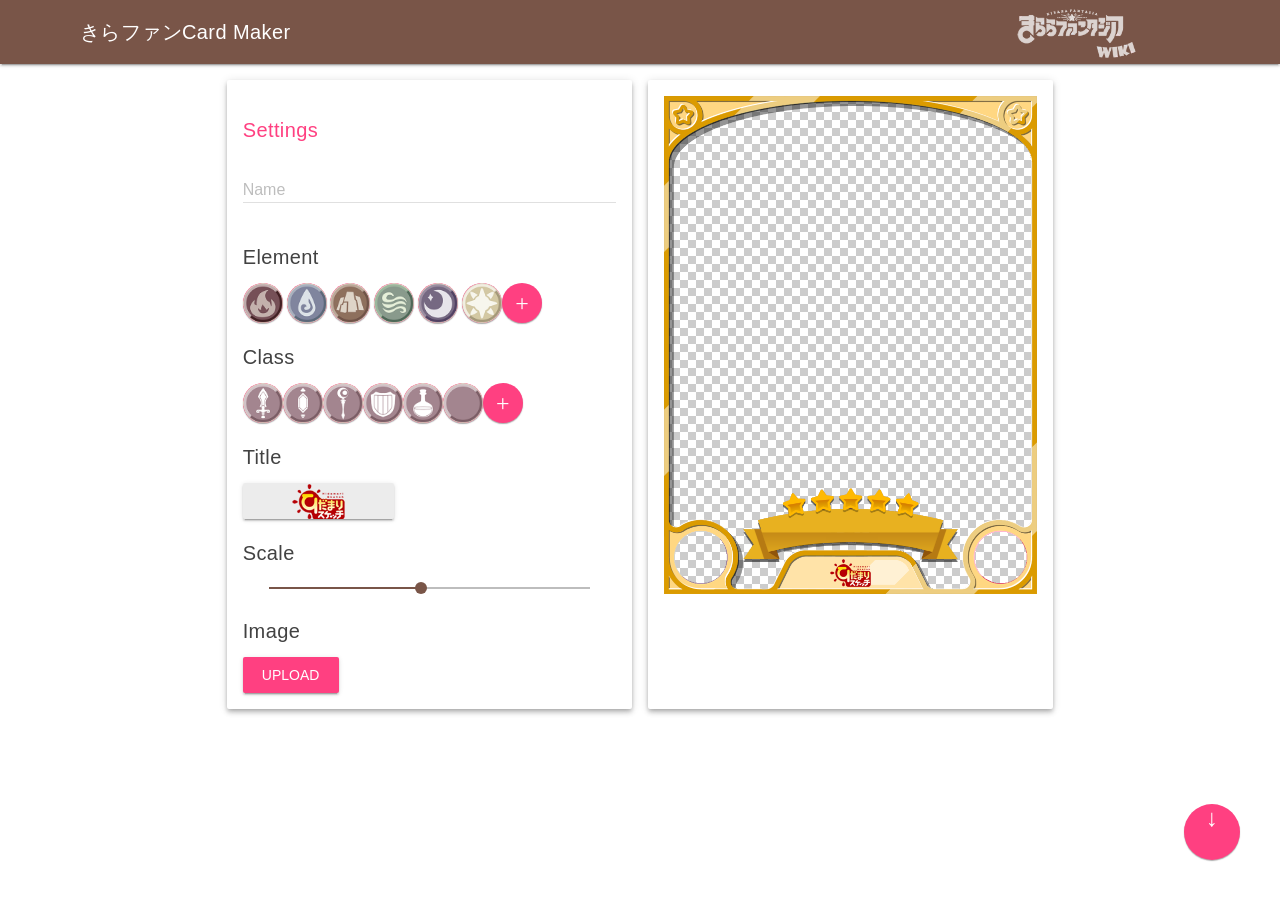
==== index.html @ 9adc0618 "Fix bugs,localization" ====
<!DOCTYPE html>
<html lang="en">
<head>
    <meta charset="UTF-8">
    <title>きらファンCard Maker - KiraFan Wiki</title>
	<meta name="viewport" content="width=device-width, initial-scale=1.0, minimum-scale=1.0">
	<link rel="stylesheet" href="./css/material.brown-pink.min.css">
	<link rel="stylesheet" href="./css/dialog-polyfill.css">
	<script src="./libs/material.min.js"></script>
	<script src="./libs/dialog-polyfill.js"></script>
    <script src="./libs/jquery.min.js"></script>
    <script src="./libs/pixi.min.js"></script>
    <script src="./libs/pixi-layers.js"></script>
    <link rel="stylesheet" href="./css/index.css">
    <base target="_blank">
	<style>
    #convertToImg {
      position: fixed;
      display: block;
      right: 0;
      bottom: 0;
      margin-right: 40px;
      margin-bottom: 40px;
      z-index: 900;
    }
    </style>
    <link rel="icon" href="https://kirafan.bangbang93.com/static/assets/texture/charauiresource/charaicon/charaicon_14032001.jpeg"
        type="image/x-icon">
</head>

<body>
	<dialog id="dialog_title" class="mdl-dialog">
		<h3 class="mdl-dialog__title">Select anime</h3>
		<div class="mdl-dialog__content setting-content" id="titleSelector">
			
		</div>
	</dialog>
	
    <div class="mdl-main mdl-layout mdl-js-layout mdl-layout--fixed-header">
		<header class="mdl-layout__header">
			<div class="mdl-layout__header-row">
				
				<!-- Title -->
				<span class="mdl-layout-title">きらファンCard Maker</span>
				<!-- Add spacer, to align navigation to the right -->
				<div class="mdl-layout-spacer"></div>
				<!-- Navigation -->
				<nav class="mdl-navigation titleicon">
					<a class="mdl-navigation__link" href="https://wiki.kirafan.moe">
						<img src="./img/wiki_logo.white.png" alt="">
					</a>
				</nav>
			</div>
		</header>
		<main class="mdl-layout__content mdl-main-content">
		<div class="mdl-grid ">
		    <div class="mdl-cell mdl-cell--2-col mdl-cell--hide-tablet mdl-cell--hide-phone"></div>
			<div class="setting-content mdl-color--white mdl-shadow--4dp content mdl-color-text--grey-800 mdl-cell mdl-cell--4-col mdl-cell--8-col-phone">
                <div>
                    <h5 id="titleSettings" class="mdl-color-text--accent">Settings</h4>
                </div>
				<div>
                    <div class="mdl-textfield mdl-js-textfield mdl-chat-input"  style="width:100%">
                        <input class="mdl-textfield__input" type="text" id="charaName">
                        <label class="mdl-textfield__label" for="charaName">Name</label>
                    </div>
                </div>
				<div id="loading">
					<h5>Loading fonts</h5>
					<div class="mdl-progress mdl-js-progress mdl-progress__indeterminate">
				</div>	
				</div>
				<div>
					<h5 id="titleElement">Elemental</h5>
					<div id="elementSelector"></div>
				</div>
				<div>
					<h5 id="titleClass">Class</h5>
					<div id="classSelector"></div>
				</div>
				<div>
					<h5 id="titleTitle">Title</h5>
					<div id="titleSelected" class="mdl-button mdl-js-button mdl-button--raised  mdl-js-ripple-effect">
						<img id="titleSelectedImage" src="./img/title/0.png">
					</div>
				</div>
				
				<div>
					<h5 id="titleScale">Scale</h5>
					<p style="width:100%">
						<input class="mdl-slider mdl-js-slider" type="range" id="charaScale" min="5" max="100" value="50" step="1" oninput="setScale(event)">
					</p>
				</div>

				<!-- Accent-colored raised button with ripple -->
				<div>
					<h5 id="titleImage">Image</h5>
					<input type="file" name="file" id="file" accept="image/*" hidden/>
					<label class="mdl-button mdl-js-button mdl-button--raised mdl-js-ripple-effect mdl-button--accent" for="file">
						Upload
					</label>
				</div>
            </div>
			<div id="imgHolder"></div>
			<div class="setting-content mdl-color--white mdl-shadow--4dp content mdl-color-text--grey-800 mdl-cell mdl-cell--4-col mdl-cell--8-col-phone">
				<div id="niseForm">
				<span id="fontLoader">FontLoader</span>
				</div>
				<div id="pixiHolder" style="width:auto;height:auto"></div>
				<font face="nameFont"></font>
			</div>
			<div class="mdl-cell--2-offset-desktop"></div>
		</div>
	    </main>
		<a class="mdl-button mdl-js-button mdl-button--fab mdl-js-ripple-effect mdl-button--colored" id="convertToImg" download="YourKraraCard.png" >↓</a>
	</div>
	<!--
    <div id="imgHolder"></div>
    <div id="pixiHolder"></div>
    <font face="nameFont"></font>
    <div id="convertToImg">Download as Image</div>
    <img src="" alt="" id="appendImg">-->
</body>
<script src="./js/index.js"></script>

</html>
---- css/material.brown-pink.min.css ----
/**
 * material-design-lite - Material Design Components in CSS, JS and HTML
 * @version v1.3.0
 * @license Apache-2.0
 * @copyright 2015 Google, Inc.
 * @link https://github.com/google/material-design-lite
 */
@charset "UTF-8";html{color:rgba(0,0,0,.87)}::-moz-selection{background:#b3d4fc;text-shadow:none}::selection{background:#b3d4fc;text-shadow:none}hr{display:block;height:1px;border:0;border-top:1px solid #ccc;margin:1em 0;padding:0}audio,canvas,iframe,img,svg,video{vertical-align:middle}fieldset{border:0;margin:0;padding:0}textarea{resize:vertical}.browserupgrade{margin:.2em 0;background:#ccc;color:#000;padding:.2em 0}.hidden{display:none!important}.visuallyhidden{border:0;clip:rect(0 0 0 0);height:1px;margin:-1px;overflow:hidden;padding:0;position:absolute;width:1px}.visuallyhidden.focusable:active,.visuallyhidden.focusable:focus{clip:auto;height:auto;margin:0;overflow:visible;position:static;width:auto}.invisible{visibility:hidden}.clearfix:before,.clearfix:after{content:" ";display:table}.clearfix:after{clear:both}@media print{*,*:before,*:after,*:first-letter{background:transparent!important;color:#000!important;box-shadow:none!important}a,a:visited{text-decoration:underline}a[href]:after{content:" (" attr(href)")"}abbr[title]:after{content:" (" attr(title)")"}a[href^="#"]:after,a[href^="javascript:"]:after{content:""}pre,blockquote{border:1px solid #999;page-break-inside:avoid}thead{display:table-header-group}tr,img{page-break-inside:avoid}img{max-width:100%!important}p,h2,h3{orphans:3;widows:3}h2,h3{page-break-after:avoid}}a,.mdl-accordion,.mdl-button,.mdl-card,.mdl-checkbox,.mdl-dropdown-menu,.mdl-icon-toggle,.mdl-item,.mdl-radio,.mdl-slider,.mdl-switch,.mdl-tabs__tab{-webkit-tap-highlight-color:transparent;-webkit-tap-highlight-color:rgba(255,255,255,0)}html{width:100%;height:100%;-ms-touch-action:manipulation;touch-action:manipulation}body{width:100%;min-height:100%}main{display:block}*[hidden]{display:none!important}html,body{font-family:"Helvetica","Arial",sans-serif;font-size:14px;font-weight:400;line-height:20px}h1,h2,h3,h4,h5,h6,p{padding:0}h1 small,h2 small,h3 small,h4 small,h5 small,h6 small{font-family:"Roboto","Helvetica","Arial",sans-serif;font-weight:400;line-height:1.35;letter-spacing:-.02em;opacity:.54;font-size:.6em}h1{font-size:56px;line-height:1.35;letter-spacing:-.02em;margin:24px 0}h1,h2{font-family:"Roboto","Helvetica","Arial",sans-serif;font-weight:400}h2{font-size:45px;line-height:48px}h2,h3{margin:24px 0}h3{font-size:34px;line-height:40px}h3,h4{font-family:"Roboto","Helvetica","Arial",sans-serif;font-weight:400}h4{font-size:24px;line-height:32px;-moz-osx-font-smoothing:grayscale;margin:24px 0 16px}h5{font-size:20px;font-weight:500;line-height:1;letter-spacing:.02em}h5,h6{font-family:"Roboto","Helvetica","Arial",sans-serif;margin:24px 0 16px}h6{font-size:16px;letter-spacing:.04em}h6,p{font-weight:400;line-height:24px}p{font-size:14px;letter-spacing:0;margin:0 0 16px}a{color:rgb(255,64,129);font-weight:500}blockquote{font-family:"Roboto","Helvetica","Arial",sans-serif;position:relative;font-size:24px;font-weight:300;font-style:italic;line-height:1.35;letter-spacing:.08em}blockquote:before{position:absolute;left:-.5em;content:'“'}blockquote:after{content:'”';margin-left:-.05em}mark{background-color:#f4ff81}dt{font-weight:700}address{font-size:12px;line-height:1;font-style:normal}address,ul,ol{font-weight:400;letter-spacing:0}ul,ol{font-size:14px;line-height:24px}.mdl-typography--display-4,.mdl-typography--display-4-color-contrast{font-family:"Roboto","Helvetica","Arial",sans-serif;font-size:112px;font-weight:300;line-height:1;letter-spacing:-.04em}.mdl-typography--display-4-color-contrast{opacity:.54}.mdl-typography--display-3,.mdl-typography--display-3-color-contrast{font-family:"Roboto","Helvetica","Arial",sans-serif;font-size:56px;font-weight:400;line-height:1.35;letter-spacing:-.02em}.mdl-typography--display-3-color-contrast{opacity:.54}.mdl-typography--display-2,.mdl-typography--display-2-color-contrast{font-family:"Roboto","Helvetica","Arial",sans-serif;font-size:45px;font-weight:400;line-height:48px}.mdl-typography--display-2-color-contrast{opacity:.54}.mdl-typography--display-1,.mdl-typography--display-1-color-contrast{font-family:"Roboto","Helvetica","Arial",sans-serif;font-size:34px;font-weight:400;line-height:40px}.mdl-typography--display-1-color-contrast{opacity:.54}.mdl-typography--headline,.mdl-typography--headline-color-contrast{font-family:"Roboto","Helvetica","Arial",sans-serif;font-size:24px;font-weight:400;line-height:32px;-moz-osx-font-smoothing:grayscale}.mdl-typography--headline-color-contrast{opacity:.87}.mdl-typography--title,.mdl-typography--title-color-contrast{font-family:"Roboto","Helvetica","Arial",sans-serif;font-size:20px;font-weight:500;line-height:1;letter-spacing:.02em}.mdl-typography--title-color-contrast{opacity:.87}.mdl-typography--subhead,.mdl-typography--subhead-color-contrast{font-family:"Roboto","Helvetica","Arial",sans-serif;font-size:16px;font-weight:400;line-height:24px;letter-spacing:.04em}.mdl-typography--subhead-color-contrast{opacity:.87}.mdl-typography--body-2,.mdl-typography--body-2-color-contrast{font-size:14px;font-weight:700;line-height:24px;letter-spacing:0}.mdl-typography--body-2-color-contrast{opacity:.87}.mdl-typography--body-1,.mdl-typography--body-1-color-contrast{font-size:14px;font-weight:400;line-height:24px;letter-spacing:0}.mdl-typography--body-1-color-contrast{opacity:.87}.mdl-typography--body-2-force-preferred-font,.mdl-typography--body-2-force-preferred-font-color-contrast{font-family:"Roboto","Helvetica","Arial",sans-serif;font-size:14px;font-weight:500;line-height:24px;letter-spacing:0}.mdl-typography--body-2-force-preferred-font-color-contrast{opacity:.87}.mdl-typography--body-1-force-preferred-font,.mdl-typography--body-1-force-preferred-font-color-contrast{font-family:"Roboto","Helvetica","Arial",sans-serif;font-size:14px;font-weight:400;line-height:24px;letter-spacing:0}.mdl-typography--body-1-force-preferred-font-color-contrast{opacity:.87}.mdl-typography--caption,.mdl-typography--caption-force-preferred-font{font-size:12px;font-weight:400;line-height:1;letter-spacing:0}.mdl-typography--caption-force-preferred-font{font-family:"Roboto","Helvetica","Arial",sans-serif}.mdl-typography--caption-color-contrast,.mdl-typography--caption-force-preferred-font-color-contrast{font-size:12px;font-weight:400;line-height:1;letter-spacing:0;opacity:.54}.mdl-typography--caption-force-preferred-font-color-contrast,.mdl-typography--menu{font-family:"Roboto","Helvetica","Arial",sans-serif}.mdl-typography--menu{font-size:14px;font-weight:500;line-height:1;letter-spacing:0}.mdl-typography--menu-color-contrast{opacity:.87}.mdl-typography--menu-color-contrast,.mdl-typography--button,.mdl-typography--button-color-contrast{font-family:"Roboto","Helvetica","Arial",sans-serif;font-size:14px;font-weight:500;line-height:1;letter-spacing:0}.mdl-typography--button,.mdl-typography--button-color-contrast{text-transform:uppercase}.mdl-typography--button-color-contrast{opacity:.87}.mdl-typography--text-left{text-align:left}.mdl-typography--text-right{text-align:right}.mdl-typography--text-center{text-align:center}.mdl-typography--text-justify{text-align:justify}.mdl-typography--text-nowrap{white-space:nowrap}.mdl-typography--text-lowercase{text-transform:lowercase}.mdl-typography--text-uppercase{text-transform:uppercase}.mdl-typography--text-capitalize{text-transform:capitalize}.mdl-typography--font-thin{font-weight:200!important}.mdl-typography--font-light{font-weight:300!important}.mdl-typography--font-regular{font-weight:400!important}.mdl-typography--font-medium{font-weight:500!important}.mdl-typography--font-bold{font-weight:700!important}.mdl-typography--font-black{font-weight:900!important}.material-icons{font-family:'Material Icons';font-weight:400;font-style:normal;font-size:24px;line-height:1;letter-spacing:normal;text-transform:none;display:inline-block;word-wrap:normal;-moz-font-feature-settings:'liga';font-feature-settings:'liga';-webkit-font-feature-settings:'liga';-webkit-font-smoothing:antialiased}.mdl-color-text--red{color:#f44336 !important}.mdl-color--red{background-color:#f44336 !important}.mdl-color-text--red-50{color:#ffebee !important}.mdl-color--red-50{background-color:#ffebee !important}.mdl-color-text--red-100{color:#ffcdd2 !important}.mdl-color--red-100{background-color:#ffcdd2 !important}.mdl-color-text--red-200{color:#ef9a9a !important}.mdl-color--red-200{background-color:#ef9a9a !important}.mdl-color-text--red-300{color:#e57373 !important}.mdl-color--red-300{background-color:#e57373 !important}.mdl-color-text--red-400{color:#ef5350 !important}.mdl-color--red-400{background-color:#ef5350 !important}.mdl-color-text--red-500{color:#f44336 !important}.mdl-color--red-500{background-color:#f44336 !important}.mdl-color-text--red-600{color:#e53935 !important}.mdl-color--red-600{background-color:#e53935 !important}.mdl-color-text--red-700{color:#d32f2f !important}.mdl-color--red-700{background-color:#d32f2f !important}.mdl-color-text--red-800{color:#c62828 !important}.mdl-color--red-800{background-color:#c62828 !important}.mdl-color-text--red-900{color:#b71c1c !important}.mdl-color--red-900{background-color:#b71c1c !important}.mdl-color-text--red-A100{color:#ff8a80 !important}.mdl-color--red-A100{background-color:#ff8a80 !important}.mdl-color-text--red-A200{color:#ff5252 !important}.mdl-color--red-A200{background-color:#ff5252 !important}.mdl-color-text--red-A400{color:#ff1744 !important}.mdl-color--red-A400{background-color:#ff1744 !important}.mdl-color-text--red-A700{color:#d50000 !important}.mdl-color--red-A700{background-color:#d50000 !important}.mdl-color-text--pink{color:#e91e63 !important}.mdl-color--pink{background-color:#e91e63 !important}.mdl-color-text--pink-50{color:#fce4ec !important}.mdl-color--pink-50{background-color:#fce4ec !important}.mdl-color-text--pink-100{color:#f8bbd0 !important}.mdl-color--pink-100{background-color:#f8bbd0 !important}.mdl-color-text--pink-200{color:#f48fb1 !important}.mdl-color--pink-200{background-color:#f48fb1 !important}.mdl-color-text--pink-300{color:#f06292 !important}.mdl-color--pink-300{background-color:#f06292 !important}.mdl-color-text--pink-400{color:#ec407a !important}.mdl-color--pink-400{background-color:#ec407a !important}.mdl-color-text--pink-500{color:#e91e63 !important}.mdl-color--pink-500{background-color:#e91e63 !important}.mdl-color-text--pink-600{color:#d81b60 !important}.mdl-color--pink-600{background-color:#d81b60 !important}.mdl-color-text--pink-700{color:#c2185b !important}.mdl-color--pink-700{background-color:#c2185b !important}.mdl-color-text--pink-800{color:#ad1457 !important}.mdl-color--pink-800{background-color:#ad1457 !important}.mdl-color-text--pink-900{color:#880e4f !important}.mdl-color--pink-900{background-color:#880e4f !important}.mdl-color-text--pink-A100{color:#ff80ab !important}.mdl-color--pink-A100{background-color:#ff80ab !important}.mdl-color-text--pink-A200{color:#ff4081 !important}.mdl-color--pink-A200{background-color:#ff4081 !important}.mdl-color-text--pink-A400{color:#f50057 !important}.mdl-color--pink-A400{background-color:#f50057 !important}.mdl-color-text--pink-A700{color:#c51162 !important}.mdl-color--pink-A700{background-color:#c51162 !important}.mdl-color-text--purple{color:#9c27b0 !important}.mdl-color--purple{background-color:#9c27b0 !important}.mdl-color-text--purple-50{color:#f3e5f5 !important}.mdl-color--purple-50{background-color:#f3e5f5 !important}.mdl-color-text--purple-100{color:#e1bee7 !important}.mdl-color--purple-100{background-color:#e1bee7 !important}.mdl-color-text--purple-200{color:#ce93d8 !important}.mdl-color--purple-200{background-color:#ce93d8 !important}.mdl-color-text--purple-300{color:#ba68c8 !important}.mdl-color--purple-300{background-color:#ba68c8 !important}.mdl-color-text--purple-400{color:#ab47bc !important}.mdl-color--purple-400{background-color:#ab47bc !important}.mdl-color-text--purple-500{color:#9c27b0 !important}.mdl-color--purple-500{background-color:#9c27b0 !important}.mdl-color-text--purple-600{color:#8e24aa !important}.mdl-color--purple-600{background-color:#8e24aa !important}.mdl-color-text--purple-700{color:#7b1fa2 !important}.mdl-color--purple-700{background-color:#7b1fa2 !important}.mdl-color-text--purple-800{color:#6a1b9a !important}.mdl-color--purple-800{background-color:#6a1b9a !important}.mdl-color-text--purple-900{color:#4a148c !important}.mdl-color--purple-900{background-color:#4a148c !important}.mdl-color-text--purple-A100{color:#ea80fc !important}.mdl-color--purple-A100{background-color:#ea80fc !important}.mdl-color-text--purple-A200{color:#e040fb !important}.mdl-color--purple-A200{background-color:#e040fb !important}.mdl-color-text--purple-A400{color:#d500f9 !important}.mdl-color--purple-A400{background-color:#d500f9 !important}.mdl-color-text--purple-A700{color:#a0f !important}.mdl-color--purple-A700{background-color:#a0f !important}.mdl-color-text--deep-purple{color:#673ab7 !important}.mdl-color--deep-purple{background-color:#673ab7 !important}.mdl-color-text--deep-purple-50{color:#ede7f6 !important}.mdl-color--deep-purple-50{background-color:#ede7f6 !important}.mdl-color-text--deep-purple-100{color:#d1c4e9 !important}.mdl-color--deep-purple-100{background-color:#d1c4e9 !important}.mdl-color-text--deep-purple-200{color:#b39ddb !important}.mdl-color--deep-purple-200{background-color:#b39ddb !important}.mdl-color-text--deep-purple-300{color:#9575cd !important}.mdl-color--deep-purple-300{background-color:#9575cd !important}.mdl-color-text--deep-purple-400{color:#7e57c2 !important}.mdl-color--deep-purple-400{background-color:#7e57c2 !important}.mdl-color-text--deep-purple-500{color:#673ab7 !important}.mdl-color--deep-purple-500{background-color:#673ab7 !important}.mdl-color-text--deep-purple-600{color:#5e35b1 !important}.mdl-color--deep-purple-600{background-color:#5e35b1 !important}.mdl-color-text--deep-purple-700{color:#512da8 !important}.mdl-color--deep-purple-700{background-color:#512da8 !important}.mdl-color-text--deep-purple-800{color:#4527a0 !important}.mdl-color--deep-purple-800{background-color:#4527a0 !important}.mdl-color-text--deep-purple-900{color:#311b92 !important}.mdl-color--deep-purple-900{background-color:#311b92 !important}.mdl-color-text--deep-purple-A100{color:#b388ff !important}.mdl-color--deep-purple-A100{background-color:#b388ff !important}.mdl-color-text--deep-purple-A200{color:#7c4dff !important}.mdl-color--deep-purple-A200{background-color:#7c4dff !important}.mdl-color-text--deep-purple-A400{color:#651fff !important}.mdl-color--deep-purple-A400{background-color:#651fff !important}.mdl-color-text--deep-purple-A700{color:#6200ea !important}.mdl-color--deep-purple-A700{background-color:#6200ea !important}.mdl-color-text--indigo{color:#3f51b5 !important}.mdl-color--indigo{background-color:#3f51b5 !important}.mdl-color-text--indigo-50{color:#e8eaf6 !important}.mdl-color--indigo-50{background-color:#e8eaf6 !important}.mdl-color-text--indigo-100{color:#c5cae9 !important}.mdl-color--indigo-100{background-color:#c5cae9 !important}.mdl-color-text--indigo-200{color:#9fa8da !important}.mdl-color--indigo-200{background-color:#9fa8da !important}.mdl-color-text--indigo-300{color:#7986cb !important}.mdl-color--indigo-300{background-color:#7986cb !important}.mdl-color-text--indigo-400{color:#5c6bc0 !important}.mdl-color--indigo-400{background-color:#5c6bc0 !important}.mdl-color-text--indigo-500{color:#3f51b5 !important}.mdl-color--indigo-500{background-color:#3f51b5 !important}.mdl-color-text--indigo-600{color:#3949ab !important}.mdl-color--indigo-600{background-color:#3949ab !important}.mdl-color-text--indigo-700{color:#303f9f !important}.mdl-color--indigo-700{background-color:#303f9f !important}.mdl-color-text--indigo-800{color:#283593 !important}.mdl-color--indigo-800{background-color:#283593 !important}.mdl-color-text--indigo-900{color:#1a237e !important}.mdl-color--indigo-900{background-color:#1a237e !important}.mdl-color-text--indigo-A100{color:#8c9eff !important}.mdl-color--indigo-A100{background-color:#8c9eff !important}.mdl-color-text--indigo-A200{color:#536dfe !important}.mdl-color--indigo-A200{background-color:#536dfe !important}.mdl-color-text--indigo-A400{color:#3d5afe !important}.mdl-color--indigo-A400{background-color:#3d5afe !important}.mdl-color-text--indigo-A700{color:#304ffe !important}.mdl-color--indigo-A700{background-color:#304ffe !important}.mdl-color-text--blue{color:#2196f3 !important}.mdl-color--blue{background-color:#2196f3 !important}.mdl-color-text--blue-50{color:#e3f2fd !important}.mdl-color--blue-50{background-color:#e3f2fd !important}.mdl-color-text--blue-100{color:#bbdefb !important}.mdl-color--blue-100{background-color:#bbdefb !important}.mdl-color-text--blue-200{color:#90caf9 !important}.mdl-color--blue-200{background-color:#90caf9 !important}.mdl-color-text--blue-300{color:#64b5f6 !important}.mdl-color--blue-300{background-color:#64b5f6 !important}.mdl-color-text--blue-400{color:#42a5f5 !important}.mdl-color--blue-400{background-color:#42a5f5 !important}.mdl-color-text--blue-500{color:#2196f3 !important}.mdl-color--blue-500{background-color:#2196f3 !important}.mdl-color-text--blue-600{color:#1e88e5 !important}.mdl-color--blue-600{background-color:#1e88e5 !important}.mdl-color-text--blue-700{color:#1976d2 !important}.mdl-color--blue-700{background-color:#1976d2 !important}.mdl-color-text--blue-800{color:#1565c0 !important}.mdl-color--blue-800{background-color:#1565c0 !important}.mdl-color-text--blue-900{color:#0d47a1 !important}.mdl-color--blue-900{background-color:#0d47a1 !important}.mdl-color-text--blue-A100{color:#82b1ff !important}.mdl-color--blue-A100{background-color:#82b1ff !important}.mdl-color-text--blue-A200{color:#448aff !important}.mdl-color--blue-A200{background-color:#448aff !important}.mdl-color-text--blue-A400{color:#2979ff !important}.mdl-color--blue-A400{background-color:#2979ff !important}.mdl-color-text--blue-A700{color:#2962ff !important}.mdl-color--blue-A700{background-color:#2962ff !important}.mdl-color-text--light-blue{color:#03a9f4 !important}.mdl-color--light-blue{background-color:#03a9f4 !important}.mdl-color-text--light-blue-50{color:#e1f5fe !important}.mdl-color--light-blue-50{background-color:#e1f5fe !important}.mdl-color-text--light-blue-100{color:#b3e5fc !important}.mdl-color--light-blue-100{background-color:#b3e5fc !important}.mdl-color-text--light-blue-200{color:#81d4fa !important}.mdl-color--light-blue-200{background-color:#81d4fa !important}.mdl-color-text--light-blue-300{color:#4fc3f7 !important}.mdl-color--light-blue-300{background-color:#4fc3f7 !important}.mdl-color-text--light-blue-400{color:#29b6f6 !important}.mdl-color--light-blue-400{background-color:#29b6f6 !important}.mdl-color-text--light-blue-500{color:#03a9f4 !important}.mdl-color--light-blue-500{background-color:#03a9f4 !important}.mdl-color-text--light-blue-600{color:#039be5 !important}.mdl-color--light-blue-600{background-color:#039be5 !important}.mdl-color-text--light-blue-700{color:#0288d1 !important}.mdl-color--light-blue-700{background-color:#0288d1 !important}.mdl-color-text--light-blue-800{color:#0277bd !important}.mdl-color--light-blue-800{background-color:#0277bd !important}.mdl-color-text--light-blue-900{color:#01579b !important}.mdl-color--light-blue-900{background-color:#01579b !important}.mdl-color-text--light-blue-A100{color:#80d8ff !important}.mdl-color--light-blue-A100{background-color:#80d8ff !important}.mdl-color-text--light-blue-A200{color:#40c4ff !important}.mdl-color--light-blue-A200{background-color:#40c4ff !important}.mdl-color-text--light-blue-A400{color:#00b0ff !important}.mdl-color--light-blue-A400{background-color:#00b0ff !important}.mdl-color-text--light-blue-A700{color:#0091ea !important}.mdl-color--light-blue-A700{background-color:#0091ea !important}.mdl-color-text--cyan{color:#00bcd4 !important}.mdl-color--cyan{background-color:#00bcd4 !important}.mdl-color-text--cyan-50{color:#e0f7fa !important}.mdl-color--cyan-50{background-color:#e0f7fa !important}.mdl-color-text--cyan-100{color:#b2ebf2 !important}.mdl-color--cyan-100{background-color:#b2ebf2 !important}.mdl-color-text--cyan-200{color:#80deea !important}.mdl-color--cyan-200{background-color:#80deea !important}.mdl-color-text--cyan-300{color:#4dd0e1 !important}.mdl-color--cyan-300{background-color:#4dd0e1 !important}.mdl-color-text--cyan-400{color:#26c6da !important}.mdl-color--cyan-400{background-color:#26c6da !important}.mdl-color-text--cyan-500{color:#00bcd4 !important}.mdl-color--cyan-500{background-color:#00bcd4 !important}.mdl-color-text--cyan-600{color:#00acc1 !important}.mdl-color--cyan-600{background-color:#00acc1 !important}.mdl-color-text--cyan-700{color:#0097a7 !important}.mdl-color--cyan-700{background-color:#0097a7 !important}.mdl-color-text--cyan-800{color:#00838f !important}.mdl-color--cyan-800{background-color:#00838f !important}.mdl-color-text--cyan-900{color:#006064 !important}.mdl-color--cyan-900{background-color:#006064 !important}.mdl-color-text--cyan-A100{color:#84ffff !important}.mdl-color--cyan-A100{background-color:#84ffff !important}.mdl-color-text--cyan-A200{color:#18ffff !important}.mdl-color--cyan-A200{background-color:#18ffff !important}.mdl-color-text--cyan-A400{color:#00e5ff !important}.mdl-color--cyan-A400{background-color:#00e5ff !important}.mdl-color-text--cyan-A700{color:#00b8d4 !important}.mdl-color--cyan-A700{background-color:#00b8d4 !important}.mdl-color-text--teal{color:#009688 !important}.mdl-color--teal{background-color:#009688 !important}.mdl-color-text--teal-50{color:#e0f2f1 !important}.mdl-color--teal-50{background-color:#e0f2f1 !important}.mdl-color-text--teal-100{color:#b2dfdb !important}.mdl-color--teal-100{background-color:#b2dfdb !important}.mdl-color-text--teal-200{color:#80cbc4 !important}.mdl-color--teal-200{background-color:#80cbc4 !important}.mdl-color-text--teal-300{color:#4db6ac !important}.mdl-color--teal-300{background-color:#4db6ac !important}.mdl-color-text--teal-400{color:#26a69a !important}.mdl-color--teal-400{background-color:#26a69a !important}.mdl-color-text--teal-500{color:#009688 !important}.mdl-color--teal-500{background-color:#009688 !important}.mdl-color-text--teal-600{color:#00897b !important}.mdl-color--teal-600{background-color:#00897b !important}.mdl-color-text--teal-700{color:#00796b !important}.mdl-color--teal-700{background-color:#00796b !important}.mdl-color-text--teal-800{color:#00695c !important}.mdl-color--teal-800{background-color:#00695c !important}.mdl-color-text--teal-900{color:#004d40 !important}.mdl-color--teal-900{background-color:#004d40 !important}.mdl-color-text--teal-A100{color:#a7ffeb !important}.mdl-color--teal-A100{background-color:#a7ffeb !important}.mdl-color-text--teal-A200{color:#64ffda !important}.mdl-color--teal-A200{background-color:#64ffda !important}.mdl-color-text--teal-A400{color:#1de9b6 !important}.mdl-color--teal-A400{background-color:#1de9b6 !important}.mdl-color-text--teal-A700{color:#00bfa5 !important}.mdl-color--teal-A700{background-color:#00bfa5 !important}.mdl-color-text--green{color:#4caf50 !important}.mdl-color--green{background-color:#4caf50 !important}.mdl-color-text--green-50{color:#e8f5e9 !important}.mdl-color--green-50{background-color:#e8f5e9 !important}.mdl-color-text--green-100{color:#c8e6c9 !important}.mdl-color--green-100{background-color:#c8e6c9 !important}.mdl-color-text--green-200{color:#a5d6a7 !important}.mdl-color--green-200{background-color:#a5d6a7 !important}.mdl-color-text--green-300{color:#81c784 !important}.mdl-color--green-300{background-color:#81c784 !important}.mdl-color-text--green-400{color:#66bb6a !important}.mdl-color--green-400{background-color:#66bb6a !important}.mdl-color-text--green-500{color:#4caf50 !important}.mdl-color--green-500{background-color:#4caf50 !important}.mdl-color-text--green-600{color:#43a047 !important}.mdl-color--green-600{background-color:#43a047 !important}.mdl-color-text--green-700{color:#388e3c !important}.mdl-color--green-700{background-color:#388e3c !important}.mdl-color-text--green-800{color:#2e7d32 !important}.mdl-color--green-800{background-color:#2e7d32 !important}.mdl-color-text--green-900{color:#1b5e20 !important}.mdl-color--green-900{background-color:#1b5e20 !important}.mdl-color-text--green-A100{color:#b9f6ca !important}.mdl-color--green-A100{background-color:#b9f6ca !important}.mdl-color-text--green-A200{color:#69f0ae !important}.mdl-color--green-A200{background-color:#69f0ae !important}.mdl-color-text--green-A400{color:#00e676 !important}.mdl-color--green-A400{background-color:#00e676 !important}.mdl-color-text--green-A700{color:#00c853 !important}.mdl-color--green-A700{background-color:#00c853 !important}.mdl-color-text--light-green{color:#8bc34a !important}.mdl-color--light-green{background-color:#8bc34a !important}.mdl-color-text--light-green-50{color:#f1f8e9 !important}.mdl-color--light-green-50{background-color:#f1f8e9 !important}.mdl-color-text--light-green-100{color:#dcedc8 !important}.mdl-color--light-green-100{background-color:#dcedc8 !important}.mdl-color-text--light-green-200{color:#c5e1a5 !important}.mdl-color--light-green-200{background-color:#c5e1a5 !important}.mdl-color-text--light-green-300{color:#aed581 !important}.mdl-color--light-green-300{background-color:#aed581 !important}.mdl-color-text--light-green-400{color:#9ccc65 !important}.mdl-color--light-green-400{background-color:#9ccc65 !important}.mdl-color-text--light-green-500{color:#8bc34a !important}.mdl-color--light-green-500{background-color:#8bc34a !important}.mdl-color-text--light-green-600{color:#7cb342 !important}.mdl-color--light-green-600{background-color:#7cb342 !important}.mdl-color-text--light-green-700{color:#689f38 !important}.mdl-color--light-green-700{background-color:#689f38 !important}.mdl-color-text--light-green-800{color:#558b2f !important}.mdl-color--light-green-800{background-color:#558b2f !important}.mdl-color-text--light-green-900{color:#33691e !important}.mdl-color--light-green-900{background-color:#33691e !important}.mdl-color-text--light-green-A100{color:#ccff90 !important}.mdl-color--light-green-A100{background-color:#ccff90 !important}.mdl-color-text--light-green-A200{color:#b2ff59 !important}.mdl-color--light-green-A200{background-color:#b2ff59 !important}.mdl-color-text--light-green-A400{color:#76ff03 !important}.mdl-color--light-green-A400{background-color:#76ff03 !important}.mdl-color-text--light-green-A700{color:#64dd17 !important}.mdl-color--light-green-A700{background-color:#64dd17 !important}.mdl-color-text--lime{color:#cddc39 !important}.mdl-color--lime{background-color:#cddc39 !important}.mdl-color-text--lime-50{color:#f9fbe7 !important}.mdl-color--lime-50{background-color:#f9fbe7 !important}.mdl-color-text--lime-100{color:#f0f4c3 !important}.mdl-color--lime-100{background-color:#f0f4c3 !important}.mdl-color-text--lime-200{color:#e6ee9c !important}.mdl-color--lime-200{background-color:#e6ee9c !important}.mdl-color-text--lime-300{color:#dce775 !important}.mdl-color--lime-300{background-color:#dce775 !important}.mdl-color-text--lime-400{color:#d4e157 !important}.mdl-color--lime-400{background-color:#d4e157 !important}.mdl-color-text--lime-500{color:#cddc39 !important}.mdl-color--lime-500{background-color:#cddc39 !important}.mdl-color-text--lime-600{color:#c0ca33 !important}.mdl-color--lime-600{background-color:#c0ca33 !important}.mdl-color-text--lime-700{color:#afb42b !important}.mdl-color--lime-700{background-color:#afb42b !important}.mdl-color-text--lime-800{color:#9e9d24 !important}.mdl-color--lime-800{background-color:#9e9d24 !important}.mdl-color-text--lime-900{color:#827717 !important}.mdl-color--lime-900{background-color:#827717 !important}.mdl-color-text--lime-A100{color:#f4ff81 !important}.mdl-color--lime-A100{background-color:#f4ff81 !important}.mdl-color-text--lime-A200{color:#eeff41 !important}.mdl-color--lime-A200{background-color:#eeff41 !important}.mdl-color-text--lime-A400{color:#c6ff00 !important}.mdl-color--lime-A400{background-color:#c6ff00 !important}.mdl-color-text--lime-A700{color:#aeea00 !important}.mdl-color--lime-A700{background-color:#aeea00 !important}.mdl-color-text--yellow{color:#ffeb3b !important}.mdl-color--yellow{background-color:#ffeb3b !important}.mdl-color-text--yellow-50{color:#fffde7 !important}.mdl-color--yellow-50{background-color:#fffde7 !important}.mdl-color-text--yellow-100{color:#fff9c4 !important}.mdl-color--yellow-100{background-color:#fff9c4 !important}.mdl-color-text--yellow-200{color:#fff59d !important}.mdl-color--yellow-200{background-color:#fff59d !important}.mdl-color-text--yellow-300{color:#fff176 !important}.mdl-color--yellow-300{background-color:#fff176 !important}.mdl-color-text--yellow-400{color:#ffee58 !important}.mdl-color--yellow-400{background-color:#ffee58 !important}.mdl-color-text--yellow-500{color:#ffeb3b !important}.mdl-color--yellow-500{background-color:#ffeb3b !important}.mdl-color-text--yellow-600{color:#fdd835 !important}.mdl-color--yellow-600{background-color:#fdd835 !important}.mdl-color-text--yellow-700{color:#fbc02d !important}.mdl-color--yellow-700{background-color:#fbc02d !important}.mdl-color-text--yellow-800{color:#f9a825 !important}.mdl-color--yellow-800{background-color:#f9a825 !important}.mdl-color-text--yellow-900{color:#f57f17 !important}.mdl-color--yellow-900{background-color:#f57f17 !important}.mdl-color-text--yellow-A100{color:#ffff8d !important}.mdl-color--yellow-A100{background-color:#ffff8d !important}.mdl-color-text--yellow-A200{color:#ff0 !important}.mdl-color--yellow-A200{background-color:#ff0 !important}.mdl-color-text--yellow-A400{color:#ffea00 !important}.mdl-color--yellow-A400{background-color:#ffea00 !important}.mdl-color-text--yellow-A700{color:#ffd600 !important}.mdl-color--yellow-A700{background-color:#ffd600 !important}.mdl-color-text--amber{color:#ffc107 !important}.mdl-color--amber{background-color:#ffc107 !important}.mdl-color-text--amber-50{color:#fff8e1 !important}.mdl-color--amber-50{background-color:#fff8e1 !important}.mdl-color-text--amber-100{color:#ffecb3 !important}.mdl-color--amber-100{background-color:#ffecb3 !important}.mdl-color-text--amber-200{color:#ffe082 !important}.mdl-color--amber-200{background-color:#ffe082 !important}.mdl-color-text--amber-300{color:#ffd54f !important}.mdl-color--amber-300{background-color:#ffd54f !important}.mdl-color-text--amber-400{color:#ffca28 !important}.mdl-color--amber-400{background-color:#ffca28 !important}.mdl-color-text--amber-500{color:#ffc107 !important}.mdl-color--amber-500{background-color:#ffc107 !important}.mdl-color-text--amber-600{color:#ffb300 !important}.mdl-color--amber-600{background-color:#ffb300 !important}.mdl-color-text--amber-700{color:#ffa000 !important}.mdl-color--amber-700{background-color:#ffa000 !important}.mdl-color-text--amber-800{color:#ff8f00 !important}.mdl-color--amber-800{background-color:#ff8f00 !important}.mdl-color-text--amber-900{color:#ff6f00 !important}.mdl-color--amber-900{background-color:#ff6f00 !important}.mdl-color-text--amber-A100{color:#ffe57f !important}.mdl-color--amber-A100{background-color:#ffe57f !important}.mdl-color-text--amber-A200{color:#ffd740 !important}.mdl-color--amber-A200{background-color:#ffd740 !important}.mdl-color-text--amber-A400{color:#ffc400 !important}.mdl-color--amber-A400{background-color:#ffc400 !important}.mdl-color-text--amber-A700{color:#ffab00 !important}.mdl-color--amber-A700{background-color:#ffab00 !important}.mdl-color-text--orange{color:#ff9800 !important}.mdl-color--orange{background-color:#ff9800 !important}.mdl-color-text--orange-50{color:#fff3e0 !important}.mdl-color--orange-50{background-color:#fff3e0 !important}.mdl-color-text--orange-100{color:#ffe0b2 !important}.mdl-color--orange-100{background-color:#ffe0b2 !important}.mdl-color-text--orange-200{color:#ffcc80 !important}.mdl-color--orange-200{background-color:#ffcc80 !important}.mdl-color-text--orange-300{color:#ffb74d !important}.mdl-color--orange-300{background-color:#ffb74d !important}.mdl-color-text--orange-400{color:#ffa726 !important}.mdl-color--orange-400{background-color:#ffa726 !important}.mdl-color-text--orange-500{color:#ff9800 !important}.mdl-color--orange-500{background-color:#ff9800 !important}.mdl-color-text--orange-600{color:#fb8c00 !important}.mdl-color--orange-600{background-color:#fb8c00 !important}.mdl-color-text--orange-700{color:#f57c00 !important}.mdl-color--orange-700{background-color:#f57c00 !important}.mdl-color-text--orange-800{color:#ef6c00 !important}.mdl-color--orange-800{background-color:#ef6c00 !important}.mdl-color-text--orange-900{color:#e65100 !important}.mdl-color--orange-900{background-color:#e65100 !important}.mdl-color-text--orange-A100{color:#ffd180 !important}.mdl-color--orange-A100{background-color:#ffd180 !important}.mdl-color-text--orange-A200{color:#ffab40 !important}.mdl-color--orange-A200{background-color:#ffab40 !important}.mdl-color-text--orange-A400{color:#ff9100 !important}.mdl-color--orange-A400{background-color:#ff9100 !important}.mdl-color-text--orange-A700{color:#ff6d00 !important}.mdl-color--orange-A700{background-color:#ff6d00 !important}.mdl-color-text--deep-orange{color:#ff5722 !important}.mdl-color--deep-orange{background-color:#ff5722 !important}.mdl-color-text--deep-orange-50{color:#fbe9e7 !important}.mdl-color--deep-orange-50{background-color:#fbe9e7 !important}.mdl-color-text--deep-orange-100{color:#ffccbc !important}.mdl-color--deep-orange-100{background-color:#ffccbc !important}.mdl-color-text--deep-orange-200{color:#ffab91 !important}.mdl-color--deep-orange-200{background-color:#ffab91 !important}.mdl-color-text--deep-orange-300{color:#ff8a65 !important}.mdl-color--deep-orange-300{background-color:#ff8a65 !important}.mdl-color-text--deep-orange-400{color:#ff7043 !important}.mdl-color--deep-orange-400{background-color:#ff7043 !important}.mdl-color-text--deep-orange-500{color:#ff5722 !important}.mdl-color--deep-orange-500{background-color:#ff5722 !important}.mdl-color-text--deep-orange-600{color:#f4511e !important}.mdl-color--deep-orange-600{background-color:#f4511e !important}.mdl-color-text--deep-orange-700{color:#e64a19 !important}.mdl-color--deep-orange-700{background-color:#e64a19 !important}.mdl-color-text--deep-orange-800{color:#d84315 !important}.mdl-color--deep-orange-800{background-color:#d84315 !important}.mdl-color-text--deep-orange-900{color:#bf360c !important}.mdl-color--deep-orange-900{background-color:#bf360c !important}.mdl-color-text--deep-orange-A100{color:#ff9e80 !important}.mdl-color--deep-orange-A100{background-color:#ff9e80 !important}.mdl-color-text--deep-orange-A200{color:#ff6e40 !important}.mdl-color--deep-orange-A200{background-color:#ff6e40 !important}.mdl-color-text--deep-orange-A400{color:#ff3d00 !important}.mdl-color--deep-orange-A400{background-color:#ff3d00 !important}.mdl-color-text--deep-orange-A700{color:#dd2c00 !important}.mdl-color--deep-orange-A700{background-color:#dd2c00 !important}.mdl-color-text--brown{color:#795548 !important}.mdl-color--brown{background-color:#795548 !important}.mdl-color-text--brown-50{color:#efebe9 !important}.mdl-color--brown-50{background-color:#efebe9 !important}.mdl-color-text--brown-100{color:#d7ccc8 !important}.mdl-color--brown-100{background-color:#d7ccc8 !important}.mdl-color-text--brown-200{color:#bcaaa4 !important}.mdl-color--brown-200{background-color:#bcaaa4 !important}.mdl-color-text--brown-300{color:#a1887f !important}.mdl-color--brown-300{background-color:#a1887f !important}.mdl-color-text--brown-400{color:#8d6e63 !important}.mdl-color--brown-400{background-color:#8d6e63 !important}.mdl-color-text--brown-500{color:#795548 !important}.mdl-color--brown-500{background-color:#795548 !important}.mdl-color-text--brown-600{color:#6d4c41 !important}.mdl-color--brown-600{background-color:#6d4c41 !important}.mdl-color-text--brown-700{color:#5d4037 !important}.mdl-color--brown-700{background-color:#5d4037 !important}.mdl-color-text--brown-800{color:#4e342e !important}.mdl-color--brown-800{background-color:#4e342e !important}.mdl-color-text--brown-900{color:#3e2723 !important}.mdl-color--brown-900{background-color:#3e2723 !important}.mdl-color-text--grey{color:#9e9e9e !important}.mdl-color--grey{background-color:#9e9e9e !important}.mdl-color-text--grey-50{color:#fafafa !important}.mdl-color--grey-50{background-color:#fafafa !important}.mdl-color-text--grey-100{color:#f5f5f5 !important}.mdl-color--grey-100{background-color:#f5f5f5 !important}.mdl-color-text--grey-200{color:#eee !important}.mdl-color--grey-200{background-color:#eee !important}.mdl-color-text--grey-300{color:#e0e0e0 !important}.mdl-color--grey-300{background-color:#e0e0e0 !important}.mdl-color-text--grey-400{color:#bdbdbd !important}.mdl-color--grey-400{background-color:#bdbdbd !important}.mdl-color-text--grey-500{color:#9e9e9e !important}.mdl-color--grey-500{background-color:#9e9e9e !important}.mdl-color-text--grey-600{color:#757575 !important}.mdl-color--grey-600{background-color:#757575 !important}.mdl-color-text--grey-700{color:#616161 !important}.mdl-color--grey-700{background-color:#616161 !important}.mdl-color-text--grey-800{color:#424242 !important}.mdl-color--grey-800{background-color:#424242 !important}.mdl-color-text--grey-900{color:#212121 !important}.mdl-color--grey-900{background-color:#212121 !important}.mdl-color-text--blue-grey{color:#607d8b !important}.mdl-color--blue-grey{background-color:#607d8b !important}.mdl-color-text--blue-grey-50{color:#eceff1 !important}.mdl-color--blue-grey-50{background-color:#eceff1 !important}.mdl-color-text--blue-grey-100{color:#cfd8dc !important}.mdl-color--blue-grey-100{background-color:#cfd8dc !important}.mdl-color-text--blue-grey-200{color:#b0bec5 !important}.mdl-color--blue-grey-200{background-color:#b0bec5 !important}.mdl-color-text--blue-grey-300{color:#90a4ae !important}.mdl-color--blue-grey-300{background-color:#90a4ae !important}.mdl-color-text--blue-grey-400{color:#78909c !important}.mdl-color--blue-grey-400{background-color:#78909c !important}.mdl-color-text--blue-grey-500{color:#607d8b !important}.mdl-color--blue-grey-500{background-color:#607d8b !important}.mdl-color-text--blue-grey-600{color:#546e7a !important}.mdl-color--blue-grey-600{background-color:#546e7a !important}.mdl-color-text--blue-grey-700{color:#455a64 !important}.mdl-color--blue-grey-700{background-color:#455a64 !important}.mdl-color-text--blue-grey-800{color:#37474f !important}.mdl-color--blue-grey-800{background-color:#37474f !important}.mdl-color-text--blue-grey-900{color:#263238 !important}.mdl-color--blue-grey-900{background-color:#263238 !important}.mdl-color--black{background-color:#000 !important}.mdl-color-text--black{color:#000 !important}.mdl-color--white{background-color:#fff !important}.mdl-color-text--white{color:#fff !important}.mdl-color--primary{background-color:rgb(121,85,72)!important}.mdl-color--primary-contrast{background-color:rgb(255,255,255)!important}.mdl-color--primary-dark{background-color:rgb(93,64,55)!important}.mdl-color--accent{background-color:rgb(255,64,129)!important}.mdl-color--accent-contrast{background-color:rgb(255,255,255)!important}.mdl-color-text--primary{color:rgb(121,85,72)!important}.mdl-color-text--primary-contrast{color:rgb(255,255,255)!important}.mdl-color-text--primary-dark{color:rgb(93,64,55)!important}.mdl-color-text--accent{color:rgb(255,64,129)!important}.mdl-color-text--accent-contrast{color:rgb(255,255,255)!important}.mdl-ripple{background:#000;border-radius:50%;height:50px;left:0;opacity:0;pointer-events:none;position:absolute;top:0;-webkit-transform:translate(-50%,-50%);transform:translate(-50%,-50%);width:50px;overflow:hidden}.mdl-ripple.is-animating{transition:transform .3s cubic-bezier(0,0,.2,1),width .3s cubic-bezier(0,0,.2,1),height .3s cubic-bezier(0,0,.2,1),opacity .6s cubic-bezier(0,0,.2,1);transition:transform .3s cubic-bezier(0,0,.2,1),width .3s cubic-bezier(0,0,.2,1),height .3s cubic-bezier(0,0,.2,1),opacity .6s cubic-bezier(0,0,.2,1),-webkit-transform .3s cubic-bezier(0,0,.2,1)}.mdl-ripple.is-visible{opacity:.3}.mdl-animation--default,.mdl-animation--fast-out-slow-in{transition-timing-function:cubic-bezier(.4,0,.2,1)}.mdl-animation--linear-out-slow-in{transition-timing-function:cubic-bezier(0,0,.2,1)}.mdl-animation--fast-out-linear-in{transition-timing-function:cubic-bezier(.4,0,1,1)}.mdl-badge{position:relative;white-space:nowrap;margin-right:24px}.mdl-badge:not([data-badge]){margin-right:auto}.mdl-badge[data-badge]:after{content:attr(data-badge);display:-webkit-flex;display:-ms-flexbox;display:flex;-webkit-flex-direction:row;-ms-flex-direction:row;flex-direction:row;-webkit-flex-wrap:wrap;-ms-flex-wrap:wrap;flex-wrap:wrap;-webkit-justify-content:center;-ms-flex-pack:center;justify-content:center;-webkit-align-content:center;-ms-flex-line-pack:center;align-content:center;-webkit-align-items:center;-ms-flex-align:center;align-items:center;position:absolute;top:-11px;right:-24px;font-family:"Roboto","Helvetica","Arial",sans-serif;font-weight:600;font-size:12px;width:22px;height:22px;border-radius:50%;background:rgb(255,64,129);color:rgb(255,255,255)}.mdl-button .mdl-badge[data-badge]:after{top:-10px;right:-5px}.mdl-badge.mdl-badge--no-background[data-badge]:after{color:rgb(255,64,129);background:rgba(255,255,255,.2);box-shadow:0 0 1px gray}.mdl-badge.mdl-badge--overlap{margin-right:10px}.mdl-badge.mdl-badge--overlap:after{right:-10px}.mdl-button{background:0 0;border:none;border-radius:2px;color:#000;position:relative;height:36px;margin:0;min-width:64px;padding:0 16px;display:inline-block;font-family:"Roboto","Helvetica","Arial",sans-serif;font-size:14px;font-weight:500;text-transform:uppercase;letter-spacing:0;overflow:hidden;will-change:box-shadow;transition:box-shadow .2s cubic-bezier(.4,0,1,1),background-color .2s cubic-bezier(.4,0,.2,1),color .2s cubic-bezier(.4,0,.2,1);outline:none;cursor:pointer;text-decoration:none;text-align:center;line-height:36px;vertical-align:middle}.mdl-button::-moz-focus-inner{border:0}.mdl-button:hover{background-color:rgba(158,158,158,.2)}.mdl-button:focus:not(:active){background-color:rgba(0,0,0,.12)}.mdl-button:active{background-color:rgba(158,158,158,.4)}.mdl-button.mdl-button--colored{color:rgb(121,85,72)}.mdl-button.mdl-button--colored:focus:not(:active){background-color:rgba(0,0,0,.12)}input.mdl-button[type="submit"]{-webkit-appearance:none}.mdl-button--raised{background:rgba(158,158,158,.2);box-shadow:0 2px 2px 0 rgba(0,0,0,.14),0 3px 1px -2px rgba(0,0,0,.2),0 1px 5px 0 rgba(0,0,0,.12)}.mdl-button--raised:active{box-shadow:0 4px 5px 0 rgba(0,0,0,.14),0 1px 10px 0 rgba(0,0,0,.12),0 2px 4px -1px rgba(0,0,0,.2);background-color:rgba(158,158,158,.4)}.mdl-button--raised:focus:not(:active){box-shadow:0 0 8px rgba(0,0,0,.18),0 8px 16px rgba(0,0,0,.36);background-color:rgba(158,158,158,.4)}.mdl-button--raised.mdl-button--colored{background:rgb(121,85,72);color:rgb(255,255,255)}.mdl-button--raised.mdl-button--colored:hover{background-color:rgb(121,85,72)}.mdl-button--raised.mdl-button--colored:active{background-color:rgb(121,85,72)}.mdl-button--raised.mdl-button--colored:focus:not(:active){background-color:rgb(121,85,72)}.mdl-button--raised.mdl-button--colored .mdl-ripple{background:rgb(255,255,255)}.mdl-button--fab{border-radius:50%;font-size:24px;height:56px;margin:auto;min-width:56px;width:56px;padding:0;overflow:hidden;background:rgba(158,158,158,.2);box-shadow:0 1px 1.5px 0 rgba(0,0,0,.12),0 1px 1px 0 rgba(0,0,0,.24);position:relative;line-height:normal}.mdl-button--fab .material-icons{position:absolute;top:50%;left:50%;-webkit-transform:translate(-12px,-12px);transform:translate(-12px,-12px);line-height:24px;width:24px}.mdl-button--fab.mdl-button--mini-fab{height:40px;min-width:40px;width:40px}.mdl-button--fab .mdl-button__ripple-container{border-radius:50%;-webkit-mask-image:-webkit-radial-gradient(circle,#fff,#000)}.mdl-button--fab:active{box-shadow:0 4px 5px 0 rgba(0,0,0,.14),0 1px 10px 0 rgba(0,0,0,.12),0 2px 4px -1px rgba(0,0,0,.2);background-color:rgba(158,158,158,.4)}.mdl-button--fab:focus:not(:active){box-shadow:0 0 8px rgba(0,0,0,.18),0 8px 16px rgba(0,0,0,.36);background-color:rgba(158,158,158,.4)}.mdl-button--fab.mdl-button--colored{background:rgb(255,64,129);color:rgb(255,255,255)}.mdl-button--fab.mdl-button--colored:hover{background-color:rgb(255,64,129)}.mdl-button--fab.mdl-button--colored:focus:not(:active){background-color:rgb(255,64,129)}.mdl-button--fab.mdl-button--colored:active{background-color:rgb(255,64,129)}.mdl-button--fab.mdl-button--colored .mdl-ripple{background:rgb(255,255,255)}.mdl-button--icon{border-radius:50%;font-size:24px;height:32px;margin-left:0;margin-right:0;min-width:32px;width:32px;padding:0;overflow:hidden;color:inherit;line-height:normal}.mdl-button--icon .material-icons{position:absolute;top:50%;left:50%;-webkit-transform:translate(-12px,-12px);transform:translate(-12px,-12px);line-height:24px;width:24px}.mdl-button--icon.mdl-button--mini-icon{height:24px;min-width:24px;width:24px}.mdl-button--icon.mdl-button--mini-icon .material-icons{top:0;left:0}.mdl-button--icon .mdl-button__ripple-container{border-radius:50%;-webkit-mask-image:-webkit-radial-gradient(circle,#fff,#000)}.mdl-button__ripple-container{display:block;height:100%;left:0;position:absolute;top:0;width:100%;z-index:0;overflow:hidden}.mdl-button[disabled] .mdl-button__ripple-container .mdl-ripple,.mdl-button.mdl-button--disabled .mdl-button__ripple-container .mdl-ripple{background-color:transparent}.mdl-button--primary.mdl-button--primary{color:rgb(121,85,72)}.mdl-button--primary.mdl-button--primary .mdl-ripple{background:rgb(255,255,255)}.mdl-button--primary.mdl-button--primary.mdl-button--raised,.mdl-button--primary.mdl-button--primary.mdl-button--fab{color:rgb(255,255,255);background-color:rgb(121,85,72)}.mdl-button--accent.mdl-button--accent{color:rgb(255,64,129)}.mdl-button--accent.mdl-button--accent .mdl-ripple{background:rgb(255,255,255)}.mdl-button--accent.mdl-button--accent.mdl-button--raised,.mdl-button--accent.mdl-button--accent.mdl-button--fab{color:rgb(255,255,255);background-color:rgb(255,64,129)}.mdl-button[disabled][disabled],.mdl-button.mdl-button--disabled.mdl-button--disabled{color:rgba(0,0,0,.26);cursor:default;background-color:transparent}.mdl-button--fab[disabled][disabled],.mdl-button--fab.mdl-button--disabled.mdl-button--disabled{background-color:rgba(0,0,0,.12);color:rgba(0,0,0,.26)}.mdl-button--raised[disabled][disabled],.mdl-button--raised.mdl-button--disabled.mdl-button--disabled{background-color:rgba(0,0,0,.12);color:rgba(0,0,0,.26);box-shadow:none}.mdl-button--colored[disabled][disabled],.mdl-button--colored.mdl-button--disabled.mdl-button--disabled{color:rgba(0,0,0,.26)}.mdl-button .material-icons{vertical-align:middle}.mdl-card{display:-webkit-flex;display:-ms-flexbox;display:flex;-webkit-flex-direction:column;-ms-flex-direction:column;flex-direction:column;font-size:16px;font-weight:400;min-height:200px;overflow:hidden;width:330px;z-index:1;position:relative;background:#fff;border-radius:2px;box-sizing:border-box}.mdl-card__media{background-color:rgb(255,64,129);background-repeat:repeat;background-position:50% 50%;background-size:cover;background-origin:padding-box;background-attachment:scroll;box-sizing:border-box}.mdl-card__title{-webkit-align-items:center;-ms-flex-align:center;align-items:center;color:#000;display:block;display:-webkit-flex;display:-ms-flexbox;display:flex;-webkit-justify-content:stretch;-ms-flex-pack:stretch;justify-content:stretch;line-height:normal;padding:16px;-webkit-perspective-origin:165px 56px;perspective-origin:165px 56px;-webkit-transform-origin:165px 56px;transform-origin:165px 56px;box-sizing:border-box}.mdl-card__title.mdl-card--border{border-bottom:1px solid rgba(0,0,0,.1)}.mdl-card__title-text{-webkit-align-self:flex-end;-ms-flex-item-align:end;align-self:flex-end;color:inherit;display:block;display:-webkit-flex;display:-ms-flexbox;display:flex;font-size:24px;font-weight:300;line-height:normal;overflow:hidden;-webkit-transform-origin:149px 48px;transform-origin:149px 48px;margin:0}.mdl-card__subtitle-text{font-size:14px;color:rgba(0,0,0,.54);margin:0}.mdl-card__supporting-text{color:rgba(0,0,0,.54);font-size:1rem;line-height:18px;overflow:hidden;padding:16px;width:90%}.mdl-card__supporting-text.mdl-card--border{border-bottom:1px solid rgba(0,0,0,.1)}.mdl-card__actions{font-size:16px;line-height:normal;width:100%;background-color:transparent;padding:8px;box-sizing:border-box}.mdl-card__actions.mdl-card--border{border-top:1px solid rgba(0,0,0,.1)}.mdl-card--expand{-webkit-flex-grow:1;-ms-flex-positive:1;flex-grow:1}.mdl-card__menu{position:absolute;right:16px;top:16px}.mdl-checkbox{position:relative;z-index:1;vertical-align:middle;display:inline-block;box-sizing:border-box;width:100%;height:24px;margin:0;padding:0}.mdl-checkbox.is-upgraded{padding-left:24px}.mdl-checkbox__input{line-height:24px}.mdl-checkbox.is-upgraded .mdl-checkbox__input{position:absolute;width:0;height:0;margin:0;padding:0;opacity:0;-ms-appearance:none;-moz-appearance:none;-webkit-appearance:none;appearance:none;border:none}.mdl-checkbox__box-outline{position:absolute;top:3px;left:0;display:inline-block;box-sizing:border-box;width:16px;height:16px;margin:0;cursor:pointer;overflow:hidden;border:2px solid rgba(0,0,0,.54);border-radius:2px;z-index:2}.mdl-checkbox.is-checked .mdl-checkbox__box-outline{border:2px solid rgb(121,85,72)}fieldset[disabled] .mdl-checkbox .mdl-checkbox__box-outline,.mdl-checkbox.is-disabled .mdl-checkbox__box-outline{border:2px solid rgba(0,0,0,.26);cursor:auto}.mdl-checkbox__focus-helper{position:absolute;top:3px;left:0;display:inline-block;box-sizing:border-box;width:16px;height:16px;border-radius:50%;background-color:transparent}.mdl-checkbox.is-focused .mdl-checkbox__focus-helper{box-shadow:0 0 0 8px rgba(0,0,0,.1);background-color:rgba(0,0,0,.1)}.mdl-checkbox.is-focused.is-checked .mdl-checkbox__focus-helper{box-shadow:0 0 0 8px rgba(121,85,72,.26);background-color:rgba(121,85,72,.26)}.mdl-checkbox__tick-outline{position:absolute;top:0;left:0;height:100%;width:100%;-webkit-mask:url("[data-uri]");mask:url("[data-uri]");background:0 0;transition-duration:.28s;transition-timing-function:cubic-bezier(.4,0,.2,1);transition-property:background}.mdl-checkbox.is-checked .mdl-checkbox__tick-outline{background:rgb(121,85,72)url("[data-uri]")}fieldset[disabled] .mdl-checkbox.is-checked .mdl-checkbox__tick-outline,.mdl-checkbox.is-checked.is-disabled .mdl-checkbox__tick-outline{background:rgba(0,0,0,.26)url("[data-uri]")}.mdl-checkbox__label{position:relative;cursor:pointer;font-size:16px;line-height:24px;margin:0}fieldset[disabled] .mdl-checkbox .mdl-checkbox__label,.mdl-checkbox.is-disabled .mdl-checkbox__label{color:rgba(0,0,0,.26);cursor:auto}.mdl-checkbox__ripple-container{position:absolute;z-index:2;top:-6px;left:-10px;box-sizing:border-box;width:36px;height:36px;border-radius:50%;cursor:pointer;overflow:hidden;-webkit-mask-image:-webkit-radial-gradient(circle,#fff,#000)}.mdl-checkbox__ripple-container .mdl-ripple{background:rgb(121,85,72)}fieldset[disabled] .mdl-checkbox .mdl-checkbox__ripple-container,.mdl-checkbox.is-disabled .mdl-checkbox__ripple-container{cursor:auto}fieldset[disabled] .mdl-checkbox .mdl-checkbox__ripple-container .mdl-ripple,.mdl-checkbox.is-disabled .mdl-checkbox__ripple-container .mdl-ripple{background:0 0}.mdl-chip{height:32px;font-family:"Roboto","Helvetica","Arial",sans-serif;line-height:32px;padding:0 12px;border:0;border-radius:16px;background-color:#dedede;display:inline-block;color:rgba(0,0,0,.87);margin:2px 0;font-size:0;white-space:nowrap}.mdl-chip__text{font-size:13px;vertical-align:middle;display:inline-block}.mdl-chip__action{height:24px;width:24px;background:0 0;opacity:.54;cursor:pointer;padding:0;margin:0 0 0 4px;font-size:13px;text-decoration:none;color:rgba(0,0,0,.87);border:none;outline:none}.mdl-chip__action,.mdl-chip__contact{display:inline-block;vertical-align:middle;overflow:hidden;text-align:center}.mdl-chip__contact{height:32px;width:32px;border-radius:16px;margin-right:8px;font-size:18px;line-height:32px}.mdl-chip:focus{outline:0;box-shadow:0 2px 2px 0 rgba(0,0,0,.14),0 3px 1px -2px rgba(0,0,0,.2),0 1px 5px 0 rgba(0,0,0,.12)}.mdl-chip:active{background-color:#d6d6d6}.mdl-chip--deletable{padding-right:4px}.mdl-chip--contact{padding-left:0}.mdl-data-table{position:relative;border:1px solid rgba(0,0,0,.12);border-collapse:collapse;white-space:nowrap;font-size:13px;background-color:#fff}.mdl-data-table thead{padding-bottom:3px}.mdl-data-table thead .mdl-data-table__select{margin-top:0}.mdl-data-table tbody tr{position:relative;height:48px;transition-duration:.28s;transition-timing-function:cubic-bezier(.4,0,.2,1);transition-property:background-color}.mdl-data-table tbody tr.is-selected{background-color:#e0e0e0}.mdl-data-table tbody tr:hover{background-color:#eee}.mdl-data-table td{text-align:right}.mdl-data-table th{padding:0 18px 12px 18px;text-align:right}.mdl-data-table td:first-of-type,.mdl-data-table th:first-of-type{padding-left:24px}.mdl-data-table td:last-of-type,.mdl-data-table th:last-of-type{padding-right:24px}.mdl-data-table td{position:relative;height:48px;border-top:1px solid rgba(0,0,0,.12);border-bottom:1px solid rgba(0,0,0,.12);padding:12px 18px;box-sizing:border-box}.mdl-data-table td,.mdl-data-table td .mdl-data-table__select{vertical-align:middle}.mdl-data-table th{position:relative;vertical-align:bottom;text-overflow:ellipsis;font-weight:700;line-height:24px;letter-spacing:0;height:48px;font-size:12px;color:rgba(0,0,0,.54);padding-bottom:8px;box-sizing:border-box}.mdl-data-table th.mdl-data-table__header--sorted-ascending,.mdl-data-table th.mdl-data-table__header--sorted-descending{color:rgba(0,0,0,.87)}.mdl-data-table th.mdl-data-table__header--sorted-ascending:before,.mdl-data-table th.mdl-data-table__header--sorted-descending:before{font-family:'Material Icons';font-weight:400;font-style:normal;line-height:1;letter-spacing:normal;text-transform:none;display:inline-block;word-wrap:normal;-moz-font-feature-settings:'liga';font-feature-settings:'liga';-webkit-font-feature-settings:'liga';-webkit-font-smoothing:antialiased;font-size:16px;content:"\e5d8";margin-right:5px;vertical-align:sub}.mdl-data-table th.mdl-data-table__header--sorted-ascending:hover,.mdl-data-table th.mdl-data-table__header--sorted-descending:hover{cursor:pointer}.mdl-data-table th.mdl-data-table__header--sorted-ascending:hover:before,.mdl-data-table th.mdl-data-table__header--sorted-descending:hover:before{color:rgba(0,0,0,.26)}.mdl-data-table th.mdl-data-table__header--sorted-descending:before{content:"\e5db"}.mdl-data-table__select{width:16px}.mdl-data-table__cell--non-numeric.mdl-data-table__cell--non-numeric{text-align:left}.mdl-dialog{border:none;box-shadow:0 9px 46px 8px rgba(0,0,0,.14),0 11px 15px -7px rgba(0,0,0,.12),0 24px 38px 3px rgba(0,0,0,.2);width:280px}.mdl-dialog__title{padding:24px 24px 0;margin:0;font-size:2.5rem}.mdl-dialog__actions{padding:8px 8px 8px 24px;display:-webkit-flex;display:-ms-flexbox;display:flex;-webkit-flex-direction:row-reverse;-ms-flex-direction:row-reverse;flex-direction:row-reverse;-webkit-flex-wrap:wrap;-ms-flex-wrap:wrap;flex-wrap:wrap}.mdl-dialog__actions>*{margin-right:8px;height:36px}.mdl-dialog__actions>*:first-child{margin-right:0}.mdl-dialog__actions--full-width{padding:0 0 8px}.mdl-dialog__actions--full-width>*{height:48px;-webkit-flex:0 0 100%;-ms-flex:0 0 100%;flex:0 0 100%;padding-right:16px;margin-right:0;text-align:right}.mdl-dialog__content{padding:20px 24px 24px;color:rgba(0,0,0,.54)}.mdl-mega-footer{padding:16px 40px;color:#9e9e9e;background-color:#424242}.mdl-mega-footer--top-section:after,.mdl-mega-footer--middle-section:after,.mdl-mega-footer--bottom-section:after,.mdl-mega-footer__top-section:after,.mdl-mega-footer__middle-section:after,.mdl-mega-footer__bottom-section:after{content:'';display:block;clear:both}.mdl-mega-footer--left-section,.mdl-mega-footer__left-section,.mdl-mega-footer--right-section,.mdl-mega-footer__right-section{margin-bottom:16px}.mdl-mega-footer--right-section a,.mdl-mega-footer__right-section a{display:block;margin-bottom:16px;color:inherit;text-decoration:none}@media screen and (min-width:760px){.mdl-mega-footer--left-section,.mdl-mega-footer__left-section{float:left}.mdl-mega-footer--right-section,.mdl-mega-footer__right-section{float:right}.mdl-mega-footer--right-section a,.mdl-mega-footer__right-section a{display:inline-block;margin-left:16px;line-height:36px;vertical-align:middle}}.mdl-mega-footer--social-btn,.mdl-mega-footer__social-btn{width:36px;height:36px;padding:0;margin:0;background-color:#9e9e9e;border:none}.mdl-mega-footer--drop-down-section,.mdl-mega-footer__drop-down-section{display:block;position:relative}@media screen and (min-width:760px){.mdl-mega-footer--drop-down-section,.mdl-mega-footer__drop-down-section{width:33%}.mdl-mega-footer--drop-down-section:nth-child(1),.mdl-mega-footer--drop-down-section:nth-child(2),.mdl-mega-footer__drop-down-section:nth-child(1),.mdl-mega-footer__drop-down-section:nth-child(2){float:left}.mdl-mega-footer--drop-down-section:nth-child(3),.mdl-mega-footer__drop-down-section:nth-child(3){float:right}.mdl-mega-footer--drop-down-section:nth-child(3):after,.mdl-mega-footer__drop-down-section:nth-child(3):after{clear:right}.mdl-mega-footer--drop-down-section:nth-child(4),.mdl-mega-footer__drop-down-section:nth-child(4){clear:right;float:right}.mdl-mega-footer--middle-section:after,.mdl-mega-footer__middle-section:after{content:'';display:block;clear:both}.mdl-mega-footer--bottom-section,.mdl-mega-footer__bottom-section{padding-top:0}}@media screen and (min-width:1024px){.mdl-mega-footer--drop-down-section,.mdl-mega-footer--drop-down-section:nth-child(3),.mdl-mega-footer--drop-down-section:nth-child(4),.mdl-mega-footer__drop-down-section,.mdl-mega-footer__drop-down-section:nth-child(3),.mdl-mega-footer__drop-down-section:nth-child(4){width:24%;float:left}}.mdl-mega-footer--heading-checkbox,.mdl-mega-footer__heading-checkbox{position:absolute;width:100%;height:55.8px;padding:32px;margin:-16px 0 0;cursor:pointer;z-index:1;opacity:0}.mdl-mega-footer--heading-checkbox+.mdl-mega-footer--heading:after,.mdl-mega-footer--heading-checkbox+.mdl-mega-footer__heading:after,.mdl-mega-footer__heading-checkbox+.mdl-mega-footer--heading:after,.mdl-mega-footer__heading-checkbox+.mdl-mega-footer__heading:after{font-family:'Material Icons';content:'\E5CE'}.mdl-mega-footer--heading-checkbox:checked~.mdl-mega-footer--link-list,.mdl-mega-footer--heading-checkbox:checked~.mdl-mega-footer__link-list,.mdl-mega-footer--heading-checkbox:checked+.mdl-mega-footer--heading+.mdl-mega-footer--link-list,.mdl-mega-footer--heading-checkbox:checked+.mdl-mega-footer__heading+.mdl-mega-footer__link-list,.mdl-mega-footer__heading-checkbox:checked~.mdl-mega-footer--link-list,.mdl-mega-footer__heading-checkbox:checked~.mdl-mega-footer__link-list,.mdl-mega-footer__heading-checkbox:checked+.mdl-mega-footer--heading+.mdl-mega-footer--link-list,.mdl-mega-footer__heading-checkbox:checked+.mdl-mega-footer__heading+.mdl-mega-footer__link-list{display:none}.mdl-mega-footer--heading-checkbox:checked+.mdl-mega-footer--heading:after,.mdl-mega-footer--heading-checkbox:checked+.mdl-mega-footer__heading:after,.mdl-mega-footer__heading-checkbox:checked+.mdl-mega-footer--heading:after,.mdl-mega-footer__heading-checkbox:checked+.mdl-mega-footer__heading:after{font-family:'Material Icons';content:'\E5CF'}.mdl-mega-footer--heading,.mdl-mega-footer__heading{position:relative;width:100%;padding-right:39.8px;margin-bottom:16px;box-sizing:border-box;font-size:14px;line-height:23.8px;font-weight:500;white-space:nowrap;text-overflow:ellipsis;overflow:hidden;color:#e0e0e0}.mdl-mega-footer--heading:after,.mdl-mega-footer__heading:after{content:'';position:absolute;top:0;right:0;display:block;width:23.8px;height:23.8px;background-size:cover}.mdl-mega-footer--link-list,.mdl-mega-footer__link-list{list-style:none;padding:0;margin:0 0 32px}.mdl-mega-footer--link-list:after,.mdl-mega-footer__link-list:after{clear:both;display:block;content:''}.mdl-mega-footer--link-list li,.mdl-mega-footer__link-list li{font-size:14px;font-weight:400;letter-spacing:0;line-height:20px}.mdl-mega-footer--link-list a,.mdl-mega-footer__link-list a{color:inherit;text-decoration:none;white-space:nowrap}@media screen and (min-width:760px){.mdl-mega-footer--heading-checkbox,.mdl-mega-footer__heading-checkbox{display:none}.mdl-mega-footer--heading-checkbox+.mdl-mega-footer--heading:after,.mdl-mega-footer--heading-checkbox+.mdl-mega-footer__heading:after,.mdl-mega-footer__heading-checkbox+.mdl-mega-footer--heading:after,.mdl-mega-footer__heading-checkbox+.mdl-mega-footer__heading:after{content:''}.mdl-mega-footer--heading-checkbox:checked~.mdl-mega-footer--link-list,.mdl-mega-footer--heading-checkbox:checked~.mdl-mega-footer__link-list,.mdl-mega-footer--heading-checkbox:checked+.mdl-mega-footer__heading+.mdl-mega-footer__link-list,.mdl-mega-footer--heading-checkbox:checked+.mdl-mega-footer--heading+.mdl-mega-footer--link-list,.mdl-mega-footer__heading-checkbox:checked~.mdl-mega-footer--link-list,.mdl-mega-footer__heading-checkbox:checked~.mdl-mega-footer__link-list,.mdl-mega-footer__heading-checkbox:checked+.mdl-mega-footer__heading+.mdl-mega-footer__link-list,.mdl-mega-footer__heading-checkbox:checked+.mdl-mega-footer--heading+.mdl-mega-footer--link-list{display:block}.mdl-mega-footer--heading-checkbox:checked+.mdl-mega-footer--heading:after,.mdl-mega-footer--heading-checkbox:checked+.mdl-mega-footer__heading:after,.mdl-mega-footer__heading-checkbox:checked+.mdl-mega-footer--heading:after,.mdl-mega-footer__heading-checkbox:checked+.mdl-mega-footer__heading:after{content:''}}.mdl-mega-footer--bottom-section,.mdl-mega-footer__bottom-section{padding-top:16px;margin-bottom:16px}.mdl-logo{margin-bottom:16px;color:#fff}.mdl-mega-footer--bottom-section .mdl-mega-footer--link-list li,.mdl-mega-footer__bottom-section .mdl-mega-footer__link-list li{float:left;margin-bottom:0;margin-right:16px}@media screen and (min-width:760px){.mdl-logo{float:left;margin-bottom:0;margin-right:16px}}.mdl-mini-footer{display:-webkit-flex;display:-ms-flexbox;display:flex;-webkit-flex-flow:row wrap;-ms-flex-flow:row wrap;flex-flow:row wrap;-webkit-justify-content:space-between;-ms-flex-pack:justify;justify-content:space-between;padding:32px 16px;color:#9e9e9e;background-color:#424242}.mdl-mini-footer:after{content:'';display:block}.mdl-mini-footer .mdl-logo{line-height:36px}.mdl-mini-footer--link-list,.mdl-mini-footer__link-list{display:-webkit-flex;display:-ms-flexbox;display:flex;-webkit-flex-flow:row nowrap;-ms-flex-flow:row nowrap;flex-flow:row nowrap;list-style:none;margin:0;padding:0}.mdl-mini-footer--link-list li,.mdl-mini-footer__link-list li{margin-bottom:0;margin-right:16px}@media screen and (min-width:760px){.mdl-mini-footer--link-list li,.mdl-mini-footer__link-list li{line-height:36px}}.mdl-mini-footer--link-list a,.mdl-mini-footer__link-list a{color:inherit;text-decoration:none;white-space:nowrap}.mdl-mini-footer--left-section,.mdl-mini-footer__left-section{display:inline-block;-webkit-order:0;-ms-flex-order:0;order:0}.mdl-mini-footer--right-section,.mdl-mini-footer__right-section{display:inline-block;-webkit-order:1;-ms-flex-order:1;order:1}.mdl-mini-footer--social-btn,.mdl-mini-footer__social-btn{width:36px;height:36px;padding:0;margin:0;background-color:#9e9e9e;border:none}.mdl-icon-toggle{position:relative;z-index:1;vertical-align:middle;display:inline-block;height:32px;margin:0;padding:0}.mdl-icon-toggle__input{line-height:32px}.mdl-icon-toggle.is-upgraded .mdl-icon-toggle__input{position:absolute;width:0;height:0;margin:0;padding:0;opacity:0;-ms-appearance:none;-moz-appearance:none;-webkit-appearance:none;appearance:none;border:none}.mdl-icon-toggle__label{display:inline-block;position:relative;cursor:pointer;height:32px;width:32px;min-width:32px;color:#616161;border-radius:50%;padding:0;margin-left:0;margin-right:0;text-align:center;background-color:transparent;will-change:background-color;transition:background-color .2s cubic-bezier(.4,0,.2,1),color .2s cubic-bezier(.4,0,.2,1)}.mdl-icon-toggle__label.material-icons{line-height:32px;font-size:24px}.mdl-icon-toggle.is-checked .mdl-icon-toggle__label{color:rgb(121,85,72)}.mdl-icon-toggle.is-disabled .mdl-icon-toggle__label{color:rgba(0,0,0,.26);cursor:auto;transition:none}.mdl-icon-toggle.is-focused .mdl-icon-toggle__label{background-color:rgba(0,0,0,.12)}.mdl-icon-toggle.is-focused.is-checked .mdl-icon-toggle__label{background-color:rgba(121,85,72,.26)}.mdl-icon-toggle__ripple-container{position:absolute;z-index:2;top:-2px;left:-2px;box-sizing:border-box;width:36px;height:36px;border-radius:50%;cursor:pointer;overflow:hidden;-webkit-mask-image:-webkit-radial-gradient(circle,#fff,#000)}.mdl-icon-toggle__ripple-container .mdl-ripple{background:#616161}.mdl-icon-toggle.is-disabled .mdl-icon-toggle__ripple-container{cursor:auto}.mdl-icon-toggle.is-disabled .mdl-icon-toggle__ripple-container .mdl-ripple{background:0 0}.mdl-list{display:block;padding:8px 0;list-style:none}.mdl-list__item{font-family:"Roboto","Helvetica","Arial",sans-serif;font-size:16px;font-weight:400;letter-spacing:.04em;line-height:1;min-height:48px;-webkit-flex-direction:row;-ms-flex-direction:row;flex-direction:row;-webkit-flex-wrap:nowrap;-ms-flex-wrap:nowrap;flex-wrap:nowrap;padding:16px;cursor:default;color:rgba(0,0,0,.87);overflow:hidden}.mdl-list__item,.mdl-list__item .mdl-list__item-primary-content{box-sizing:border-box;display:-webkit-flex;display:-ms-flexbox;display:flex;-webkit-align-items:center;-ms-flex-align:center;align-items:center}.mdl-list__item .mdl-list__item-primary-content{-webkit-order:0;-ms-flex-order:0;order:0;-webkit-flex-grow:2;-ms-flex-positive:2;flex-grow:2;text-decoration:none}.mdl-list__item .mdl-list__item-primary-content .mdl-list__item-icon{margin-right:32px}.mdl-list__item .mdl-list__item-primary-content .mdl-list__item-avatar{margin-right:16px}.mdl-list__item .mdl-list__item-secondary-content{display:-webkit-flex;display:-ms-flexbox;display:flex;-webkit-flex-flow:column;-ms-flex-flow:column;flex-flow:column;-webkit-align-items:flex-end;-ms-flex-align:end;align-items:flex-end;margin-left:16px}.mdl-list__item .mdl-list__item-secondary-content .mdl-list__item-secondary-action label{display:inline}.mdl-list__item .mdl-list__item-secondary-content .mdl-list__item-secondary-info{font-size:12px;font-weight:400;line-height:1;letter-spacing:0;color:rgba(0,0,0,.54)}.mdl-list__item .mdl-list__item-secondary-content .mdl-list__item-sub-header{padding:0 0 0 16px}.mdl-list__item-icon,.mdl-list__item-icon.material-icons{height:24px;width:24px;font-size:24px;box-sizing:border-box;color:#757575}.mdl-list__item-avatar,.mdl-list__item-avatar.material-icons{height:40px;width:40px;box-sizing:border-box;border-radius:50%;background-color:#757575;font-size:40px;color:#fff}.mdl-list__item--two-line{height:72px}.mdl-list__item--two-line .mdl-list__item-primary-content{height:36px;line-height:20px;display:block}.mdl-list__item--two-line .mdl-list__item-primary-content .mdl-list__item-avatar{float:left}.mdl-list__item--two-line .mdl-list__item-primary-content .mdl-list__item-icon{float:left;margin-top:6px}.mdl-list__item--two-line .mdl-list__item-primary-content .mdl-list__item-secondary-content{height:36px}.mdl-list__item--two-line .mdl-list__item-primary-content .mdl-list__item-sub-title{font-size:14px;font-weight:400;letter-spacing:0;line-height:18px;color:rgba(0,0,0,.54);display:block;padding:0}.mdl-list__item--three-line{height:88px}.mdl-list__item--three-line .mdl-list__item-primary-content{height:52px;line-height:20px;display:block}.mdl-list__item--three-line .mdl-list__item-primary-content .mdl-list__item-avatar,.mdl-list__item--three-line .mdl-list__item-primary-content .mdl-list__item-icon{float:left}.mdl-list__item--three-line .mdl-list__item-secondary-content{height:52px}.mdl-list__item--three-line .mdl-list__item-text-body{font-size:14px;font-weight:400;letter-spacing:0;line-height:18px;height:52px;color:rgba(0,0,0,.54);display:block;padding:0}.mdl-menu__container{display:block;margin:0;padding:0;border:none;position:absolute;overflow:visible;height:0;width:0;visibility:hidden;z-index:-1}.mdl-menu__container.is-visible,.mdl-menu__container.is-animating{z-index:999;visibility:visible}.mdl-menu__outline{display:block;background:#fff;margin:0;padding:0;border:none;border-radius:2px;position:absolute;top:0;left:0;overflow:hidden;opacity:0;-webkit-transform:scale(0);transform:scale(0);-webkit-transform-origin:0 0;transform-origin:0 0;box-shadow:0 2px 2px 0 rgba(0,0,0,.14),0 3px 1px -2px rgba(0,0,0,.2),0 1px 5px 0 rgba(0,0,0,.12);will-change:transform;transition:transform .3s cubic-bezier(.4,0,.2,1),opacity .2s cubic-bezier(.4,0,.2,1);transition:transform .3s cubic-bezier(.4,0,.2,1),opacity .2s cubic-bezier(.4,0,.2,1),-webkit-transform .3s cubic-bezier(.4,0,.2,1);z-index:-1}.mdl-menu__container.is-visible .mdl-menu__outline{opacity:1;-webkit-transform:scale(1);transform:scale(1);z-index:999}.mdl-menu__outline.mdl-menu--bottom-right{-webkit-transform-origin:100% 0;transform-origin:100% 0}.mdl-menu__outline.mdl-menu--top-left{-webkit-transform-origin:0 100%;transform-origin:0 100%}.mdl-menu__outline.mdl-menu--top-right{-webkit-transform-origin:100% 100%;transform-origin:100% 100%}.mdl-menu{position:absolute;list-style:none;top:0;left:0;height:auto;width:auto;min-width:124px;padding:8px 0;margin:0;opacity:0;clip:rect(0 0 0 0);z-index:-1}.mdl-menu__container.is-visible .mdl-menu{opacity:1;z-index:999}.mdl-menu.is-animating{transition:opacity .2s cubic-bezier(.4,0,.2,1),clip .3s cubic-bezier(.4,0,.2,1)}.mdl-menu.mdl-menu--bottom-right{left:auto;right:0}.mdl-menu.mdl-menu--top-left{top:auto;bottom:0}.mdl-menu.mdl-menu--top-right{top:auto;left:auto;bottom:0;right:0}.mdl-menu.mdl-menu--unaligned{top:auto;left:auto}.mdl-menu__item{display:block;border:none;color:rgba(0,0,0,.87);background-color:transparent;text-align:left;margin:0;padding:0 16px;outline-color:#bdbdbd;position:relative;overflow:hidden;font-size:14px;font-weight:400;letter-spacing:0;text-decoration:none;cursor:pointer;height:48px;line-height:48px;white-space:nowrap;opacity:0;transition:opacity .2s cubic-bezier(.4,0,.2,1);-webkit-user-select:none;-moz-user-select:none;-ms-user-select:none;user-select:none}.mdl-menu__container.is-visible .mdl-menu__item{opacity:1}.mdl-menu__item::-moz-focus-inner{border:0}.mdl-menu__item--full-bleed-divider{border-bottom:1px solid rgba(0,0,0,.12)}.mdl-menu__item[disabled],.mdl-menu__item[data-mdl-disabled]{color:#bdbdbd;background-color:transparent;cursor:auto}.mdl-menu__item[disabled]:hover,.mdl-menu__item[data-mdl-disabled]:hover{background-color:transparent}.mdl-menu__item[disabled]:focus,.mdl-menu__item[data-mdl-disabled]:focus{background-color:transparent}.mdl-menu__item[disabled] .mdl-ripple,.mdl-menu__item[data-mdl-disabled] .mdl-ripple{background:0 0}.mdl-menu__item:hover{background-color:#eee}.mdl-menu__item:focus{outline:none;background-color:#eee}.mdl-menu__item:active{background-color:#e0e0e0}.mdl-menu__item--ripple-container{display:block;height:100%;left:0;position:absolute;top:0;width:100%;z-index:0;overflow:hidden}.mdl-progress{display:block;position:relative;height:4px;width:500px;max-width:100%}.mdl-progress>.bar{display:block;position:absolute;top:0;bottom:0;width:0%;transition:width .2s cubic-bezier(.4,0,.2,1)}.mdl-progress>.progressbar{background-color:rgb(121,85,72);z-index:1;left:0}.mdl-progress>.bufferbar{background-image:linear-gradient(to right,rgba(255,255,255,.7),rgba(255,255,255,.7)),linear-gradient(to right,rgb(121,85,72),rgb(121,85,72));z-index:0;left:0}.mdl-progress>.auxbar{right:0}@supports (-webkit-appearance:none){.mdl-progress:not(.mdl-progress--indeterminate):not(.mdl-progress--indeterminate)>.auxbar,.mdl-progress:not(.mdl-progress__indeterminate):not(.mdl-progress__indeterminate)>.auxbar{background-image:linear-gradient(to right,rgba(255,255,255,.7),rgba(255,255,255,.7)),linear-gradient(to right,rgb(121,85,72),rgb(121,85,72));-webkit-mask:url("[data-uri]");mask:url("[data-uri]")}}.mdl-progress:not(.mdl-progress--indeterminate)>.auxbar,.mdl-progress:not(.mdl-progress__indeterminate)>.auxbar{background-image:linear-gradient(to right,rgba(255,255,255,.9),rgba(255,255,255,.9)),linear-gradient(to right,rgb(121,85,72),rgb(121,85,72))}.mdl-progress.mdl-progress--indeterminate>.bar1,.mdl-progress.mdl-progress__indeterminate>.bar1{-webkit-animation-name:indeterminate1;animation-name:indeterminate1}.mdl-progress.mdl-progress--indeterminate>.bar1,.mdl-progress.mdl-progress__indeterminate>.bar1,.mdl-progress.mdl-progress--indeterminate>.bar3,.mdl-progress.mdl-progress__indeterminate>.bar3{background-color:rgb(121,85,72);-webkit-animation-duration:2s;animation-duration:2s;-webkit-animation-iteration-count:infinite;animation-iteration-count:infinite;-webkit-animation-timing-function:linear;animation-timing-function:linear}.mdl-progress.mdl-progress--indeterminate>.bar3,.mdl-progress.mdl-progress__indeterminate>.bar3{background-image:none;-webkit-animation-name:indeterminate2;animation-name:indeterminate2}@-webkit-keyframes indeterminate1{0%{left:0%;width:0%}50%{left:25%;width:75%}75%{left:100%;width:0%}}@keyframes indeterminate1{0%{left:0%;width:0%}50%{left:25%;width:75%}75%{left:100%;width:0%}}@-webkit-keyframes indeterminate2{0%,50%{left:0%;width:0%}75%{left:0%;width:25%}100%{left:100%;width:0%}}@keyframes indeterminate2{0%,50%{left:0%;width:0%}75%{left:0%;width:25%}100%{left:100%;width:0%}}.mdl-navigation{display:-webkit-flex;display:-ms-flexbox;display:flex;-webkit-flex-wrap:nowrap;-ms-flex-wrap:nowrap;flex-wrap:nowrap;box-sizing:border-box}.mdl-navigation__link{color:#424242;text-decoration:none;margin:0;font-size:14px;font-weight:400;line-height:24px;letter-spacing:0;opacity:.87}.mdl-navigation__link .material-icons{vertical-align:middle}.mdl-layout{width:100%;height:100%;display:-webkit-flex;display:-ms-flexbox;display:flex;-webkit-flex-direction:column;-ms-flex-direction:column;flex-direction:column;overflow-y:auto;overflow-x:hidden;position:relative;-webkit-overflow-scrolling:touch}.mdl-layout.is-small-screen .mdl-layout--large-screen-only{display:none}.mdl-layout:not(.is-small-screen) .mdl-layout--small-screen-only{display:none}.mdl-layout__container{position:absolute;width:100%;height:100%}.mdl-layout__title,.mdl-layout-title{display:block;position:relative;font-family:"Roboto","Helvetica","Arial",sans-serif;font-size:20px;line-height:1;letter-spacing:.02em;font-weight:400;box-sizing:border-box}.mdl-layout-spacer{-webkit-flex-grow:1;-ms-flex-positive:1;flex-grow:1}.mdl-layout__drawer{display:-webkit-flex;display:-ms-flexbox;display:flex;-webkit-flex-direction:column;-ms-flex-direction:column;flex-direction:column;-webkit-flex-wrap:nowrap;-ms-flex-wrap:nowrap;flex-wrap:nowrap;width:240px;height:100%;max-height:100%;position:absolute;top:0;left:0;box-shadow:0 2px 2px 0 rgba(0,0,0,.14),0 3px 1px -2px rgba(0,0,0,.2),0 1px 5px 0 rgba(0,0,0,.12);box-sizing:border-box;border-right:1px solid #e0e0e0;background:#fafafa;-webkit-transform:translateX(-250px);transform:translateX(-250px);-webkit-transform-style:preserve-3d;transform-style:preserve-3d;will-change:transform;transition-duration:.2s;transition-timing-function:cubic-bezier(.4,0,.2,1);transition-property:transform;transition-property:transform,-webkit-transform;color:#424242;overflow:visible;overflow-y:auto;z-index:5}.mdl-layout__drawer.is-visible{-webkit-transform:translateX(0);transform:translateX(0)}.mdl-layout__drawer.is-visible~.mdl-layout__content.mdl-layout__content{overflow:hidden}.mdl-layout__drawer>*{-webkit-flex-shrink:0;-ms-flex-negative:0;flex-shrink:0}.mdl-layout__drawer>.mdl-layout__title,.mdl-layout__drawer>.mdl-layout-title{line-height:64px;padding-left:40px}@media screen and (max-width:1024px){.mdl-layout__drawer>.mdl-layout__title,.mdl-layout__drawer>.mdl-layout-title{line-height:56px;padding-left:16px}}.mdl-layout__drawer .mdl-navigation{-webkit-flex-direction:column;-ms-flex-direction:column;flex-direction:column;-webkit-align-items:stretch;-ms-flex-align:stretch;align-items:stretch;padding-top:16px}.mdl-layout__drawer .mdl-navigation .mdl-navigation__link{display:block;-webkit-flex-shrink:0;-ms-flex-negative:0;flex-shrink:0;padding:16px 40px;margin:0;color:#757575}@media screen and (max-width:1024px){.mdl-layout__drawer .mdl-navigation .mdl-navigation__link{padding:16px}}.mdl-layout__drawer .mdl-navigation .mdl-navigation__link:hover{background-color:#e0e0e0}.mdl-layout__drawer .mdl-navigation .mdl-navigation__link--current{background-color:#e0e0e0;color:#000}@media screen and (min-width:1025px){.mdl-layout--fixed-drawer>.mdl-layout__drawer{-webkit-transform:translateX(0);transform:translateX(0)}}.mdl-layout__drawer-button{display:block;position:absolute;height:48px;width:48px;border:0;-webkit-flex-shrink:0;-ms-flex-negative:0;flex-shrink:0;overflow:hidden;text-align:center;cursor:pointer;font-size:26px;line-height:56px;font-family:Helvetica,Arial,sans-serif;margin:8px 12px;top:0;left:0;color:rgb(255,255,255);z-index:4}.mdl-layout__header .mdl-layout__drawer-button{position:absolute;color:rgb(255,255,255);background-color:inherit}@media screen and (max-width:1024px){.mdl-layout__header .mdl-layout__drawer-button{margin:4px}}@media screen and (max-width:1024px){.mdl-layout__drawer-button{margin:4px;color:rgba(0,0,0,.5)}}@media screen and (min-width:1025px){.mdl-layout__drawer-button{line-height:54px}.mdl-layout--no-desktop-drawer-button .mdl-layout__drawer-button,.mdl-layout--fixed-drawer>.mdl-layout__drawer-button,.mdl-layout--no-drawer-button .mdl-layout__drawer-button{display:none}}.mdl-layout__header{display:-webkit-flex;display:-ms-flexbox;display:flex;-webkit-flex-direction:column;-ms-flex-direction:column;flex-direction:column;-webkit-flex-wrap:nowrap;-ms-flex-wrap:nowrap;flex-wrap:nowrap;-webkit-justify-content:flex-start;-ms-flex-pack:start;justify-content:flex-start;box-sizing:border-box;-webkit-flex-shrink:0;-ms-flex-negative:0;flex-shrink:0;width:100%;margin:0;padding:0;border:none;min-height:64px;max-height:1000px;z-index:3;background-color:rgb(121,85,72);color:rgb(255,255,255);box-shadow:0 2px 2px 0 rgba(0,0,0,.14),0 3px 1px -2px rgba(0,0,0,.2),0 1px 5px 0 rgba(0,0,0,.12);transition-duration:.2s;transition-timing-function:cubic-bezier(.4,0,.2,1);transition-property:max-height,box-shadow}@media screen and (max-width:1024px){.mdl-layout__header{min-height:56px}}.mdl-layout--fixed-drawer.is-upgraded:not(.is-small-screen)>.mdl-layout__header{margin-left:240px;width:calc(100% - 240px)}@media screen and (min-width:1025px){.mdl-layout--fixed-drawer>.mdl-layout__header .mdl-layout__header-row{padding-left:40px}}.mdl-layout__header>.mdl-layout-icon{position:absolute;left:40px;top:16px;height:32px;width:32px;overflow:hidden;z-index:3;display:block}@media screen and (max-width:1024px){.mdl-layout__header>.mdl-layout-icon{left:16px;top:12px}}.mdl-layout.has-drawer .mdl-layout__header>.mdl-layout-icon{display:none}.mdl-layout__header.is-compact{max-height:64px}@media screen and (max-width:1024px){.mdl-layout__header.is-compact{max-height:56px}}.mdl-layout__header.is-compact.has-tabs{height:112px}@media screen and (max-width:1024px){.mdl-layout__header.is-compact.has-tabs{min-height:104px}}@media screen and (max-width:1024px){.mdl-layout__header{display:none}.mdl-layout--fixed-header>.mdl-layout__header{display:-webkit-flex;display:-ms-flexbox;display:flex}}.mdl-layout__header--transparent.mdl-layout__header--transparent{background-color:transparent;box-shadow:none}.mdl-layout__header--seamed,.mdl-layout__header--scroll{box-shadow:none}.mdl-layout__header--waterfall{box-shadow:none;overflow:hidden}.mdl-layout__header--waterfall.is-casting-shadow{box-shadow:0 2px 2px 0 rgba(0,0,0,.14),0 3px 1px -2px rgba(0,0,0,.2),0 1px 5px 0 rgba(0,0,0,.12)}.mdl-layout__header--waterfall.mdl-layout__header--waterfall-hide-top{-webkit-justify-content:flex-end;-ms-flex-pack:end;justify-content:flex-end}.mdl-layout__header-row{display:-webkit-flex;display:-ms-flexbox;display:flex;-webkit-flex-direction:row;-ms-flex-direction:row;flex-direction:row;-webkit-flex-wrap:nowrap;-ms-flex-wrap:nowrap;flex-wrap:nowrap;-webkit-flex-shrink:0;-ms-flex-negative:0;flex-shrink:0;box-sizing:border-box;-webkit-align-self:stretch;-ms-flex-item-align:stretch;align-self:stretch;-webkit-align-items:center;-ms-flex-align:center;align-items:center;height:64px;margin:0;padding:0 40px 0 80px}.mdl-layout--no-drawer-button .mdl-layout__header-row{padding-left:40px}@media screen and (min-width:1025px){.mdl-layout--no-desktop-drawer-button .mdl-layout__header-row{padding-left:40px}}@media screen and (max-width:1024px){.mdl-layout__header-row{height:56px;padding:0 16px 0 72px}.mdl-layout--no-drawer-button .mdl-layout__header-row{padding-left:16px}}.mdl-layout__header-row>*{-webkit-flex-shrink:0;-ms-flex-negative:0;flex-shrink:0}.mdl-layout__header--scroll .mdl-layout__header-row{width:100%}.mdl-layout__header-row .mdl-navigation{margin:0;padding:0;height:64px;-webkit-flex-direction:row;-ms-flex-direction:row;flex-direction:row;-webkit-align-items:center;-ms-flex-align:center;align-items:center}@media screen and (max-width:1024px){.mdl-layout__header-row .mdl-navigation{height:56px}}.mdl-layout__header-row .mdl-navigation__link{display:block;color:rgb(255,255,255);line-height:64px;padding:0 24px}@media screen and (max-width:1024px){.mdl-layout__header-row .mdl-navigation__link{line-height:56px;padding:0 16px}}.mdl-layout__obfuscator{background-color:transparent;position:absolute;top:0;left:0;height:100%;width:100%;z-index:4;visibility:hidden;transition-property:background-color;transition-duration:.2s;transition-timing-function:cubic-bezier(.4,0,.2,1)}.mdl-layout__obfuscator.is-visible{background-color:rgba(0,0,0,.5);visibility:visible}@supports (pointer-events:auto){.mdl-layout__obfuscator{background-color:rgba(0,0,0,.5);opacity:0;transition-property:opacity;visibility:visible;pointer-events:none}.mdl-layout__obfuscator.is-visible{pointer-events:auto;opacity:1}}.mdl-layout__content{-ms-flex:0 1 auto;position:relative;display:inline-block;overflow-y:auto;overflow-x:hidden;-webkit-flex-grow:1;-ms-flex-positive:1;flex-grow:1;z-index:1;-webkit-overflow-scrolling:touch}.mdl-layout--fixed-drawer>.mdl-layout__content{margin-left:240px}.mdl-layout__container.has-scrolling-header .mdl-layout__content{overflow:visible}@media screen and (max-width:1024px){.mdl-layout--fixed-drawer>.mdl-layout__content{margin-left:0}.mdl-layout__container.has-scrolling-header .mdl-layout__content{overflow-y:auto;overflow-x:hidden}}.mdl-layout__tab-bar{height:96px;margin:0;width:calc(100% - 112px);padding:0 0 0 56px;display:-webkit-flex;display:-ms-flexbox;display:flex;background-color:rgb(121,85,72);overflow-y:hidden;overflow-x:scroll}.mdl-layout__tab-bar::-webkit-scrollbar{display:none}.mdl-layout--no-drawer-button .mdl-layout__tab-bar{padding-left:16px;width:calc(100% - 32px)}@media screen and (min-width:1025px){.mdl-layout--no-desktop-drawer-button .mdl-layout__tab-bar{padding-left:16px;width:calc(100% - 32px)}}@media screen and (max-width:1024px){.mdl-layout__tab-bar{width:calc(100% - 60px);padding:0 0 0 60px}.mdl-layout--no-drawer-button .mdl-layout__tab-bar{width:calc(100% - 8px);padding-left:4px}}.mdl-layout--fixed-tabs .mdl-layout__tab-bar{padding:0;overflow:hidden;width:100%}.mdl-layout__tab-bar-container{position:relative;height:48px;width:100%;border:none;margin:0;z-index:2;-webkit-flex-grow:0;-ms-flex-positive:0;flex-grow:0;-webkit-flex-shrink:0;-ms-flex-negative:0;flex-shrink:0;overflow:hidden}.mdl-layout__container>.mdl-layout__tab-bar-container{position:absolute;top:0;left:0}.mdl-layout__tab-bar-button{display:inline-block;position:absolute;top:0;height:48px;width:56px;z-index:4;text-align:center;background-color:rgb(121,85,72);color:transparent;cursor:pointer;-webkit-user-select:none;-moz-user-select:none;-ms-user-select:none;user-select:none}.mdl-layout--no-desktop-drawer-button .mdl-layout__tab-bar-button,.mdl-layout--no-drawer-button .mdl-layout__tab-bar-button{width:16px}.mdl-layout--no-desktop-drawer-button .mdl-layout__tab-bar-button .material-icons,.mdl-layout--no-drawer-button .mdl-layout__tab-bar-button .material-icons{position:relative;left:-4px}@media screen and (max-width:1024px){.mdl-layout__tab-bar-button{width:60px}}.mdl-layout--fixed-tabs .mdl-layout__tab-bar-button{display:none}.mdl-layout__tab-bar-button .material-icons{line-height:48px}.mdl-layout__tab-bar-button.is-active{color:rgb(255,255,255)}.mdl-layout__tab-bar-left-button{left:0}.mdl-layout__tab-bar-right-button{right:0}.mdl-layout__tab{margin:0;border:none;padding:0 24px;float:left;position:relative;display:block;-webkit-flex-grow:0;-ms-flex-positive:0;flex-grow:0;-webkit-flex-shrink:0;-ms-flex-negative:0;flex-shrink:0;text-decoration:none;height:48px;line-height:48px;text-align:center;font-weight:500;font-size:14px;text-transform:uppercase;color:rgba(255,255,255,.6);overflow:hidden}@media screen and (max-width:1024px){.mdl-layout__tab{padding:0 12px}}.mdl-layout--fixed-tabs .mdl-layout__tab{float:none;-webkit-flex-grow:1;-ms-flex-positive:1;flex-grow:1;padding:0}.mdl-layout.is-upgraded .mdl-layout__tab.is-active{color:rgb(255,255,255)}.mdl-layout.is-upgraded .mdl-layout__tab.is-active::after{height:2px;width:100%;display:block;content:" ";bottom:0;left:0;position:absolute;background:rgb(255,64,129);-webkit-animation:border-expand .2s cubic-bezier(.4,0,.4,1).01s alternate forwards;animation:border-expand .2s cubic-bezier(.4,0,.4,1).01s alternate forwards;transition:all 1s cubic-bezier(.4,0,1,1)}.mdl-layout__tab .mdl-layout__tab-ripple-container{display:block;position:absolute;height:100%;width:100%;left:0;top:0;z-index:1;overflow:hidden}.mdl-layout__tab .mdl-layout__tab-ripple-container .mdl-ripple{background-color:rgb(255,255,255)}.mdl-layout__tab-panel{display:block}.mdl-layout.is-upgraded .mdl-layout__tab-panel{display:none}.mdl-layout.is-upgraded .mdl-layout__tab-panel.is-active{display:block}.mdl-radio{position:relative;font-size:16px;line-height:24px;display:inline-block;vertical-align:middle;box-sizing:border-box;height:24px;margin:0;padding-left:0}.mdl-radio.is-upgraded{padding-left:24px}.mdl-radio__button{line-height:24px}.mdl-radio.is-upgraded .mdl-radio__button{position:absolute;width:0;height:0;margin:0;padding:0;opacity:0;-ms-appearance:none;-moz-appearance:none;-webkit-appearance:none;appearance:none;border:none}.mdl-radio__outer-circle{position:absolute;top:4px;left:0;display:inline-block;box-sizing:border-box;width:16px;height:16px;margin:0;cursor:pointer;border:2px solid rgba(0,0,0,.54);border-radius:50%;z-index:2}.mdl-radio.is-checked .mdl-radio__outer-circle{border:2px solid rgb(121,85,72)}.mdl-radio__outer-circle fieldset[disabled] .mdl-radio,.mdl-radio.is-disabled .mdl-radio__outer-circle{border:2px solid rgba(0,0,0,.26);cursor:auto}.mdl-radio__inner-circle{position:absolute;z-index:1;margin:0;top:8px;left:4px;box-sizing:border-box;width:8px;height:8px;cursor:pointer;transition-duration:.28s;transition-timing-function:cubic-bezier(.4,0,.2,1);transition-property:transform;transition-property:transform,-webkit-transform;-webkit-transform:scale(0,0);transform:scale(0,0);border-radius:50%;background:rgb(121,85,72)}.mdl-radio.is-checked .mdl-radio__inner-circle{-webkit-transform:scale(1,1);transform:scale(1,1)}fieldset[disabled] .mdl-radio .mdl-radio__inner-circle,.mdl-radio.is-disabled .mdl-radio__inner-circle{background:rgba(0,0,0,.26);cursor:auto}.mdl-radio.is-focused .mdl-radio__inner-circle{box-shadow:0 0 0 10px rgba(0,0,0,.1)}.mdl-radio__label{cursor:pointer}fieldset[disabled] .mdl-radio .mdl-radio__label,.mdl-radio.is-disabled .mdl-radio__label{color:rgba(0,0,0,.26);cursor:auto}.mdl-radio__ripple-container{position:absolute;z-index:2;top:-9px;left:-13px;box-sizing:border-box;width:42px;height:42px;border-radius:50%;cursor:pointer;overflow:hidden;-webkit-mask-image:-webkit-radial-gradient(circle,#fff,#000)}.mdl-radio__ripple-container .mdl-ripple{background:rgb(121,85,72)}fieldset[disabled] .mdl-radio .mdl-radio__ripple-container,.mdl-radio.is-disabled .mdl-radio__ripple-container{cursor:auto}fieldset[disabled] .mdl-radio .mdl-radio__ripple-container .mdl-ripple,.mdl-radio.is-disabled .mdl-radio__ripple-container .mdl-ripple{background:0 0}_:-ms-input-placeholder,:root .mdl-slider.mdl-slider.is-upgraded{-ms-appearance:none;height:32px;margin:0}.mdl-slider{width:calc(100% - 40px);margin:0 20px}.mdl-slider.is-upgraded{-webkit-appearance:none;-moz-appearance:none;appearance:none;height:2px;background:0 0;-webkit-user-select:none;-moz-user-select:none;-ms-user-select:none;user-select:none;outline:0;padding:0;color:rgb(121,85,72);-webkit-align-self:center;-ms-flex-item-align:center;-ms-grid-row-align:center;align-self:center;z-index:1;cursor:pointer}.mdl-slider.is-upgraded::-moz-focus-outer{border:0}.mdl-slider.is-upgraded::-ms-tooltip{display:none}.mdl-slider.is-upgraded::-webkit-slider-runnable-track{background:0 0}.mdl-slider.is-upgraded::-moz-range-track{background:0 0;border:none}.mdl-slider.is-upgraded::-ms-track{background:0 0;color:transparent;height:2px;width:100%;border:none}.mdl-slider.is-upgraded::-ms-fill-lower{padding:0;background:linear-gradient(to right,transparent,transparent 16px,rgb(121,85,72)16px,rgb(121,85,72)0)}.mdl-slider.is-upgraded::-ms-fill-upper{padding:0;background:linear-gradient(to left,transparent,transparent 16px,rgba(0,0,0,.26)16px,rgba(0,0,0,.26)0)}.mdl-slider.is-upgraded::-webkit-slider-thumb{-webkit-appearance:none;width:12px;height:12px;box-sizing:border-box;border-radius:50%;background:rgb(121,85,72);border:none;transition:transform .18s cubic-bezier(.4,0,.2,1),border .18s cubic-bezier(.4,0,.2,1),box-shadow .18s cubic-bezier(.4,0,.2,1),background .28s cubic-bezier(.4,0,.2,1);transition:transform .18s cubic-bezier(.4,0,.2,1),border .18s cubic-bezier(.4,0,.2,1),box-shadow .18s cubic-bezier(.4,0,.2,1),background .28s cubic-bezier(.4,0,.2,1),-webkit-transform .18s cubic-bezier(.4,0,.2,1)}.mdl-slider.is-upgraded::-moz-range-thumb{-moz-appearance:none;width:12px;height:12px;box-sizing:border-box;border-radius:50%;background-image:none;background:rgb(121,85,72);border:none}.mdl-slider.is-upgraded:focus:not(:active)::-webkit-slider-thumb{box-shadow:0 0 0 10px rgba(121,85,72,.26)}.mdl-slider.is-upgraded:focus:not(:active)::-moz-range-thumb{box-shadow:0 0 0 10px rgba(121,85,72,.26)}.mdl-slider.is-upgraded:active::-webkit-slider-thumb{background-image:none;background:rgb(121,85,72);-webkit-transform:scale(1.5);transform:scale(1.5)}.mdl-slider.is-upgraded:active::-moz-range-thumb{background-image:none;background:rgb(121,85,72);transform:scale(1.5)}.mdl-slider.is-upgraded::-ms-thumb{width:32px;height:32px;border:none;border-radius:50%;background:rgb(121,85,72);transform:scale(.375);transition:transform .18s cubic-bezier(.4,0,.2,1),background .28s cubic-bezier(.4,0,.2,1);transition:transform .18s cubic-bezier(.4,0,.2,1),background .28s cubic-bezier(.4,0,.2,1),-webkit-transform .18s cubic-bezier(.4,0,.2,1)}.mdl-slider.is-upgraded:focus:not(:active)::-ms-thumb{background:radial-gradient(circle closest-side,rgb(121,85,72)0%,rgb(121,85,72)37.5%,rgba(121,85,72,.26)37.5%,rgba(121,85,72,.26)100%);transform:scale(1)}.mdl-slider.is-upgraded:active::-ms-thumb{background:rgb(121,85,72);transform:scale(.5625)}.mdl-slider.is-upgraded.is-lowest-value::-webkit-slider-thumb{border:2px solid rgba(0,0,0,.26);background:0 0}.mdl-slider.is-upgraded.is-lowest-value::-moz-range-thumb{border:2px solid rgba(0,0,0,.26);background:0 0}.mdl-slider.is-upgraded.is-lowest-value+.mdl-slider__background-flex>.mdl-slider__background-upper{left:6px}.mdl-slider.is-upgraded.is-lowest-value:focus:not(:active)::-webkit-slider-thumb{box-shadow:0 0 0 10px rgba(0,0,0,.12);background:rgba(0,0,0,.12)}.mdl-slider.is-upgraded.is-lowest-value:focus:not(:active)::-moz-range-thumb{box-shadow:0 0 0 10px rgba(0,0,0,.12);background:rgba(0,0,0,.12)}.mdl-slider.is-upgraded.is-lowest-value:active::-webkit-slider-thumb{border:1.6px solid rgba(0,0,0,.26);-webkit-transform:scale(1.5);transform:scale(1.5)}.mdl-slider.is-upgraded.is-lowest-value:active+.mdl-slider__background-flex>.mdl-slider__background-upper{left:9px}.mdl-slider.is-upgraded.is-lowest-value:active::-moz-range-thumb{border:1.5px solid rgba(0,0,0,.26);transform:scale(1.5)}.mdl-slider.is-upgraded.is-lowest-value::-ms-thumb{background:radial-gradient(circle closest-side,transparent 0%,transparent 66.67%,rgba(0,0,0,.26)66.67%,rgba(0,0,0,.26)100%)}.mdl-slider.is-upgraded.is-lowest-value:focus:not(:active)::-ms-thumb{background:radial-gradient(circle closest-side,rgba(0,0,0,.12)0%,rgba(0,0,0,.12)25%,rgba(0,0,0,.26)25%,rgba(0,0,0,.26)37.5%,rgba(0,0,0,.12)37.5%,rgba(0,0,0,.12)100%);transform:scale(1)}.mdl-slider.is-upgraded.is-lowest-value:active::-ms-thumb{transform:scale(.5625);background:radial-gradient(circle closest-side,transparent 0%,transparent 77.78%,rgba(0,0,0,.26)77.78%,rgba(0,0,0,.26)100%)}.mdl-slider.is-upgraded.is-lowest-value::-ms-fill-lower{background:0 0}.mdl-slider.is-upgraded.is-lowest-value::-ms-fill-upper{margin-left:6px}.mdl-slider.is-upgraded.is-lowest-value:active::-ms-fill-upper{margin-left:9px}.mdl-slider.is-upgraded:disabled:focus::-webkit-slider-thumb,.mdl-slider.is-upgraded:disabled:active::-webkit-slider-thumb,.mdl-slider.is-upgraded:disabled::-webkit-slider-thumb{-webkit-transform:scale(.667);transform:scale(.667);background:rgba(0,0,0,.26)}.mdl-slider.is-upgraded:disabled:focus::-moz-range-thumb,.mdl-slider.is-upgraded:disabled:active::-moz-range-thumb,.mdl-slider.is-upgraded:disabled::-moz-range-thumb{transform:scale(.667);background:rgba(0,0,0,.26)}.mdl-slider.is-upgraded:disabled+.mdl-slider__background-flex>.mdl-slider__background-lower{background-color:rgba(0,0,0,.26);left:-6px}.mdl-slider.is-upgraded:disabled+.mdl-slider__background-flex>.mdl-slider__background-upper{left:6px}.mdl-slider.is-upgraded.is-lowest-value:disabled:focus::-webkit-slider-thumb,.mdl-slider.is-upgraded.is-lowest-value:disabled:active::-webkit-slider-thumb,.mdl-slider.is-upgraded.is-lowest-value:disabled::-webkit-slider-thumb{border:3px solid rgba(0,0,0,.26);background:0 0;-webkit-transform:scale(.667);transform:scale(.667)}.mdl-slider.is-upgraded.is-lowest-value:disabled:focus::-moz-range-thumb,.mdl-slider.is-upgraded.is-lowest-value:disabled:active::-moz-range-thumb,.mdl-slider.is-upgraded.is-lowest-value:disabled::-moz-range-thumb{border:3px solid rgba(0,0,0,.26);background:0 0;transform:scale(.667)}.mdl-slider.is-upgraded.is-lowest-value:disabled:active+.mdl-slider__background-flex>.mdl-slider__background-upper{left:6px}.mdl-slider.is-upgraded:disabled:focus::-ms-thumb,.mdl-slider.is-upgraded:disabled:active::-ms-thumb,.mdl-slider.is-upgraded:disabled::-ms-thumb{transform:scale(.25);background:rgba(0,0,0,.26)}.mdl-slider.is-upgraded.is-lowest-value:disabled:focus::-ms-thumb,.mdl-slider.is-upgraded.is-lowest-value:disabled:active::-ms-thumb,.mdl-slider.is-upgraded.is-lowest-value:disabled::-ms-thumb{transform:scale(.25);background:radial-gradient(circle closest-side,transparent 0%,transparent 50%,rgba(0,0,0,.26)50%,rgba(0,0,0,.26)100%)}.mdl-slider.is-upgraded:disabled::-ms-fill-lower{margin-right:6px;background:linear-gradient(to right,transparent,transparent 25px,rgba(0,0,0,.26)25px,rgba(0,0,0,.26)0)}.mdl-slider.is-upgraded:disabled::-ms-fill-upper{margin-left:6px}.mdl-slider.is-upgraded.is-lowest-value:disabled:active::-ms-fill-upper{margin-left:6px}.mdl-slider__ie-container{height:18px;overflow:visible;border:none;margin:none;padding:none}.mdl-slider__container{height:18px;position:relative;-webkit-flex-direction:row;-ms-flex-direction:row;flex-direction:row}.mdl-slider__container,.mdl-slider__background-flex{background:0 0;display:-webkit-flex;display:-ms-flexbox;display:flex}.mdl-slider__background-flex{position:absolute;height:2px;width:calc(100% - 52px);top:50%;left:0;margin:0 26px;overflow:hidden;border:0;padding:0;-webkit-transform:translate(0,-1px);transform:translate(0,-1px)}.mdl-slider__background-lower{background:rgb(121,85,72)}.mdl-slider__background-lower,.mdl-slider__background-upper{-webkit-flex:0;-ms-flex:0;flex:0;position:relative;border:0;padding:0}.mdl-slider__background-upper{background:rgba(0,0,0,.26);transition:left .18s cubic-bezier(.4,0,.2,1)}.mdl-snackbar{position:fixed;bottom:0;left:50%;cursor:default;background-color:#323232;z-index:3;display:block;display:-webkit-flex;display:-ms-flexbox;display:flex;-webkit-justify-content:space-between;-ms-flex-pack:justify;justify-content:space-between;font-family:"Roboto","Helvetica","Arial",sans-serif;will-change:transform;-webkit-transform:translate(0,80px);transform:translate(0,80px);transition:transform .25s cubic-bezier(.4,0,1,1);transition:transform .25s cubic-bezier(.4,0,1,1),-webkit-transform .25s cubic-bezier(.4,0,1,1);pointer-events:none}@media (max-width:479px){.mdl-snackbar{width:100%;left:0;min-height:48px;max-height:80px}}@media (min-width:480px){.mdl-snackbar{min-width:288px;max-width:568px;border-radius:2px;-webkit-transform:translate(-50%,80px);transform:translate(-50%,80px)}}.mdl-snackbar--active{-webkit-transform:translate(0,0);transform:translate(0,0);pointer-events:auto;transition:transform .25s cubic-bezier(0,0,.2,1);transition:transform .25s cubic-bezier(0,0,.2,1),-webkit-transform .25s cubic-bezier(0,0,.2,1)}@media (min-width:480px){.mdl-snackbar--active{-webkit-transform:translate(-50%,0);transform:translate(-50%,0)}}.mdl-snackbar__text{padding:14px 12px 14px 24px;vertical-align:middle;color:#fff;float:left}.mdl-snackbar__action{background:0 0;border:none;color:rgb(255,64,129);float:right;padding:14px 24px 14px 12px;font-family:"Roboto","Helvetica","Arial",sans-serif;font-size:14px;font-weight:500;text-transform:uppercase;line-height:1;letter-spacing:0;overflow:hidden;outline:none;opacity:0;pointer-events:none;cursor:pointer;text-decoration:none;text-align:center;-webkit-align-self:center;-ms-flex-item-align:center;-ms-grid-row-align:center;align-self:center}.mdl-snackbar__action::-moz-focus-inner{border:0}.mdl-snackbar__action:not([aria-hidden]){opacity:1;pointer-events:auto}.mdl-spinner{display:inline-block;position:relative;width:28px;height:28px}.mdl-spinner:not(.is-upgraded).is-active:after{content:"Loading..."}.mdl-spinner.is-upgraded.is-active{-webkit-animation:mdl-spinner__container-rotate 1568.23529412ms linear infinite;animation:mdl-spinner__container-rotate 1568.23529412ms linear infinite}@-webkit-keyframes mdl-spinner__container-rotate{to{-webkit-transform:rotate(360deg);transform:rotate(360deg)}}@keyframes mdl-spinner__container-rotate{to{-webkit-transform:rotate(360deg);transform:rotate(360deg)}}.mdl-spinner__layer{position:absolute;width:100%;height:100%;opacity:0}.mdl-spinner__layer-1{border-color:#42a5f5}.mdl-spinner--single-color .mdl-spinner__layer-1{border-color:rgb(121,85,72)}.mdl-spinner.is-active .mdl-spinner__layer-1{-webkit-animation:mdl-spinner__fill-unfill-rotate 5332ms cubic-bezier(.4,0,.2,1)infinite both,mdl-spinner__layer-1-fade-in-out 5332ms cubic-bezier(.4,0,.2,1)infinite both;animation:mdl-spinner__fill-unfill-rotate 5332ms cubic-bezier(.4,0,.2,1)infinite both,mdl-spinner__layer-1-fade-in-out 5332ms cubic-bezier(.4,0,.2,1)infinite both}.mdl-spinner__layer-2{border-color:#f44336}.mdl-spinner--single-color .mdl-spinner__layer-2{border-color:rgb(121,85,72)}.mdl-spinner.is-active .mdl-spinner__layer-2{-webkit-animation:mdl-spinner__fill-unfill-rotate 5332ms cubic-bezier(.4,0,.2,1)infinite both,mdl-spinner__layer-2-fade-in-out 5332ms cubic-bezier(.4,0,.2,1)infinite both;animation:mdl-spinner__fill-unfill-rotate 5332ms cubic-bezier(.4,0,.2,1)infinite both,mdl-spinner__layer-2-fade-in-out 5332ms cubic-bezier(.4,0,.2,1)infinite both}.mdl-spinner__layer-3{border-color:#fdd835}.mdl-spinner--single-color .mdl-spinner__layer-3{border-color:rgb(121,85,72)}.mdl-spinner.is-active .mdl-spinner__layer-3{-webkit-animation:mdl-spinner__fill-unfill-rotate 5332ms cubic-bezier(.4,0,.2,1)infinite both,mdl-spinner__layer-3-fade-in-out 5332ms cubic-bezier(.4,0,.2,1)infinite both;animation:mdl-spinner__fill-unfill-rotate 5332ms cubic-bezier(.4,0,.2,1)infinite both,mdl-spinner__layer-3-fade-in-out 5332ms cubic-bezier(.4,0,.2,1)infinite both}.mdl-spinner__layer-4{border-color:#4caf50}.mdl-spinner--single-color .mdl-spinner__layer-4{border-color:rgb(121,85,72)}.mdl-spinner.is-active .mdl-spinner__layer-4{-webkit-animation:mdl-spinner__fill-unfill-rotate 5332ms cubic-bezier(.4,0,.2,1)infinite both,mdl-spinner__layer-4-fade-in-out 5332ms cubic-bezier(.4,0,.2,1)infinite both;animation:mdl-spinner__fill-unfill-rotate 5332ms cubic-bezier(.4,0,.2,1)infinite both,mdl-spinner__layer-4-fade-in-out 5332ms cubic-bezier(.4,0,.2,1)infinite both}@-webkit-keyframes mdl-spinner__fill-unfill-rotate{12.5%{-webkit-transform:rotate(135deg);transform:rotate(135deg)}25%{-webkit-transform:rotate(270deg);transform:rotate(270deg)}37.5%{-webkit-transform:rotate(405deg);transform:rotate(405deg)}50%{-webkit-transform:rotate(540deg);transform:rotate(540deg)}62.5%{-webkit-transform:rotate(675deg);transform:rotate(675deg)}75%{-webkit-transform:rotate(810deg);transform:rotate(810deg)}87.5%{-webkit-transform:rotate(945deg);transform:rotate(945deg)}to{-webkit-transform:rotate(1080deg);transform:rotate(1080deg)}}@keyframes mdl-spinner__fill-unfill-rotate{12.5%{-webkit-transform:rotate(135deg);transform:rotate(135deg)}25%{-webkit-transform:rotate(270deg);transform:rotate(270deg)}37.5%{-webkit-transform:rotate(405deg);transform:rotate(405deg)}50%{-webkit-transform:rotate(540deg);transform:rotate(540deg)}62.5%{-webkit-transform:rotate(675deg);transform:rotate(675deg)}75%{-webkit-transform:rotate(810deg);transform:rotate(810deg)}87.5%{-webkit-transform:rotate(945deg);transform:rotate(945deg)}to{-webkit-transform:rotate(1080deg);transform:rotate(1080deg)}}@-webkit-keyframes mdl-spinner__layer-1-fade-in-out{from,25%{opacity:.99}26%,89%{opacity:0}90%,100%{opacity:.99}}@keyframes mdl-spinner__layer-1-fade-in-out{from,25%{opacity:.99}26%,89%{opacity:0}90%,100%{opacity:.99}}@-webkit-keyframes mdl-spinner__layer-2-fade-in-out{from,15%{opacity:0}25%,50%{opacity:.99}51%{opacity:0}}@keyframes mdl-spinner__layer-2-fade-in-out{from,15%{opacity:0}25%,50%{opacity:.99}51%{opacity:0}}@-webkit-keyframes mdl-spinner__layer-3-fade-in-out{from,40%{opacity:0}50%,75%{opacity:.99}76%{opacity:0}}@keyframes mdl-spinner__layer-3-fade-in-out{from,40%{opacity:0}50%,75%{opacity:.99}76%{opacity:0}}@-webkit-keyframes mdl-spinner__layer-4-fade-in-out{from,65%{opacity:0}75%,90%{opacity:.99}100%{opacity:0}}@keyframes mdl-spinner__layer-4-fade-in-out{from,65%{opacity:0}75%,90%{opacity:.99}100%{opacity:0}}.mdl-spinner__gap-patch{position:absolute;box-sizing:border-box;top:0;left:45%;width:10%;height:100%;overflow:hidden;border-color:inherit}.mdl-spinner__gap-patch .mdl-spinner__circle{width:1000%;left:-450%}.mdl-spinner__circle-clipper{display:inline-block;position:relative;width:50%;height:100%;overflow:hidden;border-color:inherit}.mdl-spinner__circle-clipper.mdl-spinner__left{float:left}.mdl-spinner__circle-clipper.mdl-spinner__right{float:right}.mdl-spinner__circle-clipper .mdl-spinner__circle{width:200%}.mdl-spinner__circle{box-sizing:border-box;height:100%;border-width:3px;border-style:solid;border-color:inherit;border-bottom-color:transparent!important;border-radius:50%;-webkit-animation:none;animation:none;position:absolute;top:0;right:0;bottom:0;left:0}.mdl-spinner__left .mdl-spinner__circle{border-right-color:transparent!important;-webkit-transform:rotate(129deg);transform:rotate(129deg)}.mdl-spinner.is-active .mdl-spinner__left .mdl-spinner__circle{-webkit-animation:mdl-spinner__left-spin 1333ms cubic-bezier(.4,0,.2,1)infinite both;animation:mdl-spinner__left-spin 1333ms cubic-bezier(.4,0,.2,1)infinite both}.mdl-spinner__right .mdl-spinner__circle{left:-100%;border-left-color:transparent!important;-webkit-transform:rotate(-129deg);transform:rotate(-129deg)}.mdl-spinner.is-active .mdl-spinner__right .mdl-spinner__circle{-webkit-animation:mdl-spinner__right-spin 1333ms cubic-bezier(.4,0,.2,1)infinite both;animation:mdl-spinner__right-spin 1333ms cubic-bezier(.4,0,.2,1)infinite both}@-webkit-keyframes mdl-spinner__left-spin{from{-webkit-transform:rotate(130deg);transform:rotate(130deg)}50%{-webkit-transform:rotate(-5deg);transform:rotate(-5deg)}to{-webkit-transform:rotate(130deg);transform:rotate(130deg)}}@keyframes mdl-spinner__left-spin{from{-webkit-transform:rotate(130deg);transform:rotate(130deg)}50%{-webkit-transform:rotate(-5deg);transform:rotate(-5deg)}to{-webkit-transform:rotate(130deg);transform:rotate(130deg)}}@-webkit-keyframes mdl-spinner__right-spin{from{-webkit-transform:rotate(-130deg);transform:rotate(-130deg)}50%{-webkit-transform:rotate(5deg);transform:rotate(5deg)}to{-webkit-transform:rotate(-130deg);transform:rotate(-130deg)}}@keyframes mdl-spinner__right-spin{from{-webkit-transform:rotate(-130deg);transform:rotate(-130deg)}50%{-webkit-transform:rotate(5deg);transform:rotate(5deg)}to{-webkit-transform:rotate(-130deg);transform:rotate(-130deg)}}.mdl-switch{position:relative;z-index:1;vertical-align:middle;display:inline-block;box-sizing:border-box;width:100%;height:24px;margin:0;padding:0;overflow:visible;-webkit-touch-callout:none;-webkit-user-select:none;-moz-user-select:none;-ms-user-select:none;user-select:none}.mdl-switch.is-upgraded{padding-left:28px}.mdl-switch__input{line-height:24px}.mdl-switch.is-upgraded .mdl-switch__input{position:absolute;width:0;height:0;margin:0;padding:0;opacity:0;-ms-appearance:none;-moz-appearance:none;-webkit-appearance:none;appearance:none;border:none}.mdl-switch__track{background:rgba(0,0,0,.26);position:absolute;left:0;top:5px;height:14px;width:36px;border-radius:14px;cursor:pointer}.mdl-switch.is-checked .mdl-switch__track{background:rgba(121,85,72,.5)}.mdl-switch__track fieldset[disabled] .mdl-switch,.mdl-switch.is-disabled .mdl-switch__track{background:rgba(0,0,0,.12);cursor:auto}.mdl-switch__thumb{background:#fafafa;position:absolute;left:0;top:2px;height:20px;width:20px;border-radius:50%;cursor:pointer;box-shadow:0 2px 2px 0 rgba(0,0,0,.14),0 3px 1px -2px rgba(0,0,0,.2),0 1px 5px 0 rgba(0,0,0,.12);transition-duration:.28s;transition-timing-function:cubic-bezier(.4,0,.2,1);transition-property:left}.mdl-switch.is-checked .mdl-switch__thumb{background:rgb(121,85,72);left:16px;box-shadow:0 3px 4px 0 rgba(0,0,0,.14),0 3px 3px -2px rgba(0,0,0,.2),0 1px 8px 0 rgba(0,0,0,.12)}.mdl-switch__thumb fieldset[disabled] .mdl-switch,.mdl-switch.is-disabled .mdl-switch__thumb{background:#bdbdbd;cursor:auto}.mdl-switch__focus-helper{position:absolute;top:50%;left:50%;-webkit-transform:translate(-4px,-4px);transform:translate(-4px,-4px);display:inline-block;box-sizing:border-box;width:8px;height:8px;border-radius:50%;background-color:transparent}.mdl-switch.is-focused .mdl-switch__focus-helper{box-shadow:0 0 0 20px rgba(0,0,0,.1);background-color:rgba(0,0,0,.1)}.mdl-switch.is-focused.is-checked .mdl-switch__focus-helper{box-shadow:0 0 0 20px rgba(121,85,72,.26);background-color:rgba(121,85,72,.26)}.mdl-switch__label{position:relative;cursor:pointer;font-size:16px;line-height:24px;margin:0;left:24px}.mdl-switch__label fieldset[disabled] .mdl-switch,.mdl-switch.is-disabled .mdl-switch__label{color:#bdbdbd;cursor:auto}.mdl-switch__ripple-container{position:absolute;z-index:2;top:-12px;left:-14px;box-sizing:border-box;width:48px;height:48px;border-radius:50%;cursor:pointer;overflow:hidden;-webkit-mask-image:-webkit-radial-gradient(circle,#fff,#000);transition-duration:.4s;transition-timing-function:step-end;transition-property:left}.mdl-switch__ripple-container .mdl-ripple{background:rgb(121,85,72)}.mdl-switch__ripple-container fieldset[disabled] .mdl-switch,.mdl-switch.is-disabled .mdl-switch__ripple-container{cursor:auto}fieldset[disabled] .mdl-switch .mdl-switch__ripple-container .mdl-ripple,.mdl-switch.is-disabled .mdl-switch__ripple-container .mdl-ripple{background:0 0}.mdl-switch.is-checked .mdl-switch__ripple-container{left:2px}.mdl-tabs{display:block;width:100%}.mdl-tabs__tab-bar{display:-webkit-flex;display:-ms-flexbox;display:flex;-webkit-flex-direction:row;-ms-flex-direction:row;flex-direction:row;-webkit-justify-content:center;-ms-flex-pack:center;justify-content:center;-webkit-align-content:space-between;-ms-flex-line-pack:justify;align-content:space-between;-webkit-align-items:flex-start;-ms-flex-align:start;align-items:flex-start;height:48px;padding:0;margin:0;border-bottom:1px solid #e0e0e0}.mdl-tabs__tab{margin:0;border:none;padding:0 24px;float:left;position:relative;display:block;text-decoration:none;height:48px;line-height:48px;text-align:center;font-weight:500;font-size:14px;text-transform:uppercase;color:rgba(0,0,0,.54);overflow:hidden}.mdl-tabs.is-upgraded .mdl-tabs__tab.is-active{color:rgba(0,0,0,.87)}.mdl-tabs.is-upgraded .mdl-tabs__tab.is-active:after{height:2px;width:100%;display:block;content:" ";bottom:0;left:0;position:absolute;background:rgb(121,85,72);-webkit-animation:border-expand .2s cubic-bezier(.4,0,.4,1).01s alternate forwards;animation:border-expand .2s cubic-bezier(.4,0,.4,1).01s alternate forwards;transition:all 1s cubic-bezier(.4,0,1,1)}.mdl-tabs__tab .mdl-tabs__ripple-container{display:block;position:absolute;height:100%;width:100%;left:0;top:0;z-index:1;overflow:hidden}.mdl-tabs__tab .mdl-tabs__ripple-container .mdl-ripple{background:rgb(121,85,72)}.mdl-tabs__panel{display:block}.mdl-tabs.is-upgraded .mdl-tabs__panel{display:none}.mdl-tabs.is-upgraded .mdl-tabs__panel.is-active{display:block}@-webkit-keyframes border-expand{0%{opacity:0;width:0}100%{opacity:1;width:100%}}@keyframes border-expand{0%{opacity:0;width:0}100%{opacity:1;width:100%}}.mdl-textfield{position:relative;font-size:16px;display:inline-block;box-sizing:border-box;width:300px;max-width:100%;margin:0;padding:20px 0}.mdl-textfield .mdl-button{position:absolute;bottom:20px}.mdl-textfield--align-right{text-align:right}.mdl-textfield--full-width{width:100%}.mdl-textfield--expandable{min-width:32px;width:auto;min-height:32px}.mdl-textfield--expandable .mdl-button--icon{top:16px}.mdl-textfield__input{border:none;border-bottom:1px solid rgba(0,0,0,.12);display:block;font-size:16px;font-family:"Helvetica","Arial",sans-serif;margin:0;padding:4px 0;width:100%;background:0 0;text-align:left;color:inherit}.mdl-textfield__input[type="number"]{-moz-appearance:textfield}.mdl-textfield__input[type="number"]::-webkit-inner-spin-button,.mdl-textfield__input[type="number"]::-webkit-outer-spin-button{-webkit-appearance:none;margin:0}.mdl-textfield.is-focused .mdl-textfield__input{outline:none}.mdl-textfield.is-invalid .mdl-textfield__input{border-color:#d50000;box-shadow:none}fieldset[disabled] .mdl-textfield .mdl-textfield__input,.mdl-textfield.is-disabled .mdl-textfield__input{background-color:transparent;border-bottom:1px dotted rgba(0,0,0,.12);color:rgba(0,0,0,.26)}.mdl-textfield textarea.mdl-textfield__input{display:block}.mdl-textfield__label{bottom:0;color:rgba(0,0,0,.26);font-size:16px;left:0;right:0;pointer-events:none;position:absolute;display:block;top:24px;width:100%;overflow:hidden;white-space:nowrap;text-align:left}.mdl-textfield.is-dirty .mdl-textfield__label,.mdl-textfield.has-placeholder .mdl-textfield__label{visibility:hidden}.mdl-textfield--floating-label .mdl-textfield__label{transition-duration:.2s;transition-timing-function:cubic-bezier(.4,0,.2,1)}.mdl-textfield--floating-label.has-placeholder .mdl-textfield__label{transition:none}fieldset[disabled] .mdl-textfield .mdl-textfield__label,.mdl-textfield.is-disabled.is-disabled .mdl-textfield__label{color:rgba(0,0,0,.26)}.mdl-textfield--floating-label.is-focused .mdl-textfield__label,.mdl-textfield--floating-label.is-dirty .mdl-textfield__label,.mdl-textfield--floating-label.has-placeholder .mdl-textfield__label{color:rgb(121,85,72);font-size:12px;top:4px;visibility:visible}.mdl-textfield--floating-label.is-focused .mdl-textfield__expandable-holder .mdl-textfield__label,.mdl-textfield--floating-label.is-dirty .mdl-textfield__expandable-holder .mdl-textfield__label,.mdl-textfield--floating-label.has-placeholder .mdl-textfield__expandable-holder .mdl-textfield__label{top:-16px}.mdl-textfield--floating-label.is-invalid .mdl-textfield__label{color:#d50000;font-size:12px}.mdl-textfield__label:after{background-color:rgb(121,85,72);bottom:20px;content:'';height:2px;left:45%;position:absolute;transition-duration:.2s;transition-timing-function:cubic-bezier(.4,0,.2,1);visibility:hidden;width:10px}.mdl-textfield.is-focused .mdl-textfield__label:after{left:0;visibility:visible;width:100%}.mdl-textfield.is-invalid .mdl-textfield__label:after{background-color:#d50000}.mdl-textfield__error{color:#d50000;position:absolute;font-size:12px;margin-top:3px;visibility:hidden;display:block}.mdl-textfield.is-invalid .mdl-textfield__error{visibility:visible}.mdl-textfield__expandable-holder{display:inline-block;position:relative;margin-left:32px;transition-duration:.2s;transition-timing-function:cubic-bezier(.4,0,.2,1);display:inline-block;max-width:.1px}.mdl-textfield.is-focused .mdl-textfield__expandable-holder,.mdl-textfield.is-dirty .mdl-textfield__expandable-holder{max-width:600px}.mdl-textfield__expandable-holder .mdl-textfield__label:after{bottom:0}.mdl-tooltip{-webkit-transform:scale(0);transform:scale(0);-webkit-transform-origin:top center;transform-origin:top center;z-index:999;background:rgba(97,97,97,.9);border-radius:2px;color:#fff;display:inline-block;font-size:10px;font-weight:500;line-height:14px;max-width:170px;position:fixed;top:-500px;left:-500px;padding:8px;text-align:center}.mdl-tooltip.is-active{-webkit-animation:pulse 200ms cubic-bezier(0,0,.2,1)forwards;animation:pulse 200ms cubic-bezier(0,0,.2,1)forwards}.mdl-tooltip--large{line-height:14px;font-size:14px;padding:16px}@-webkit-keyframes pulse{0%{-webkit-transform:scale(0);transform:scale(0);opacity:0}50%{-webkit-transform:scale(.99);transform:scale(.99)}100%{-webkit-transform:scale(1);transform:scale(1);opacity:1;visibility:visible}}@keyframes pulse{0%{-webkit-transform:scale(0);transform:scale(0);opacity:0}50%{-webkit-transform:scale(.99);transform:scale(.99)}100%{-webkit-transform:scale(1);transform:scale(1);opacity:1;visibility:visible}}.mdl-shadow--2dp{box-shadow:0 2px 2px 0 rgba(0,0,0,.14),0 3px 1px -2px rgba(0,0,0,.2),0 1px 5px 0 rgba(0,0,0,.12)}.mdl-shadow--3dp{box-shadow:0 3px 4px 0 rgba(0,0,0,.14),0 3px 3px -2px rgba(0,0,0,.2),0 1px 8px 0 rgba(0,0,0,.12)}.mdl-shadow--4dp{box-shadow:0 4px 5px 0 rgba(0,0,0,.14),0 1px 10px 0 rgba(0,0,0,.12),0 2px 4px -1px rgba(0,0,0,.2)}.mdl-shadow--6dp{box-shadow:0 6px 10px 0 rgba(0,0,0,.14),0 1px 18px 0 rgba(0,0,0,.12),0 3px 5px -1px rgba(0,0,0,.2)}.mdl-shadow--8dp{box-shadow:0 8px 10px 1px rgba(0,0,0,.14),0 3px 14px 2px rgba(0,0,0,.12),0 5px 5px -3px rgba(0,0,0,.2)}.mdl-shadow--16dp{box-shadow:0 16px 24px 2px rgba(0,0,0,.14),0 6px 30px 5px rgba(0,0,0,.12),0 8px 10px -5px rgba(0,0,0,.2)}.mdl-shadow--24dp{box-shadow:0 9px 46px 8px rgba(0,0,0,.14),0 11px 15px -7px rgba(0,0,0,.12),0 24px 38px 3px rgba(0,0,0,.2)}.mdl-grid{display:-webkit-flex;display:-ms-flexbox;display:flex;-webkit-flex-flow:row wrap;-ms-flex-flow:row wrap;flex-flow:row wrap;margin:0 auto;-webkit-align-items:stretch;-ms-flex-align:stretch;align-items:stretch}.mdl-grid.mdl-grid--no-spacing{padding:0}.mdl-cell{box-sizing:border-box}.mdl-cell--top{-webkit-align-self:flex-start;-ms-flex-item-align:start;align-self:flex-start}.mdl-cell--middle{-webkit-align-self:center;-ms-flex-item-align:center;-ms-grid-row-align:center;align-self:center}.mdl-cell--bottom{-webkit-align-self:flex-end;-ms-flex-item-align:end;align-self:flex-end}.mdl-cell--stretch{-webkit-align-self:stretch;-ms-flex-item-align:stretch;-ms-grid-row-align:stretch;align-self:stretch}.mdl-grid.mdl-grid--no-spacing>.mdl-cell{margin:0}.mdl-cell--order-1{-webkit-order:1;-ms-flex-order:1;order:1}.mdl-cell--order-2{-webkit-order:2;-ms-flex-order:2;order:2}.mdl-cell--order-3{-webkit-order:3;-ms-flex-order:3;order:3}.mdl-cell--order-4{-webkit-order:4;-ms-flex-order:4;order:4}.mdl-cell--order-5{-webkit-order:5;-ms-flex-order:5;order:5}.mdl-cell--order-6{-webkit-order:6;-ms-flex-order:6;order:6}.mdl-cell--order-7{-webkit-order:7;-ms-flex-order:7;order:7}.mdl-cell--order-8{-webkit-order:8;-ms-flex-order:8;order:8}.mdl-cell--order-9{-webkit-order:9;-ms-flex-order:9;order:9}.mdl-cell--order-10{-webkit-order:10;-ms-flex-order:10;order:10}.mdl-cell--order-11{-webkit-order:11;-ms-flex-order:11;order:11}.mdl-cell--order-12{-webkit-order:12;-ms-flex-order:12;order:12}@media (max-width:479px){.mdl-grid{padding:8px}.mdl-cell{margin:8px;width:calc(100% - 16px)}.mdl-grid--no-spacing>.mdl-cell{width:100%}.mdl-cell--hide-phone{display:none!important}.mdl-cell--order-1-phone.mdl-cell--order-1-phone{-webkit-order:1;-ms-flex-order:1;order:1}.mdl-cell--order-2-phone.mdl-cell--order-2-phone{-webkit-order:2;-ms-flex-order:2;order:2}.mdl-cell--order-3-phone.mdl-cell--order-3-phone{-webkit-order:3;-ms-flex-order:3;order:3}.mdl-cell--order-4-phone.mdl-cell--order-4-phone{-webkit-order:4;-ms-flex-order:4;order:4}.mdl-cell--order-5-phone.mdl-cell--order-5-phone{-webkit-order:5;-ms-flex-order:5;order:5}.mdl-cell--order-6-phone.mdl-cell--order-6-phone{-webkit-order:6;-ms-flex-order:6;order:6}.mdl-cell--order-7-phone.mdl-cell--order-7-phone{-webkit-order:7;-ms-flex-order:7;order:7}.mdl-cell--order-8-phone.mdl-cell--order-8-phone{-webkit-order:8;-ms-flex-order:8;order:8}.mdl-cell--order-9-phone.mdl-cell--order-9-phone{-webkit-order:9;-ms-flex-order:9;order:9}.mdl-cell--order-10-phone.mdl-cell--order-10-phone{-webkit-order:10;-ms-flex-order:10;order:10}.mdl-cell--order-11-phone.mdl-cell--order-11-phone{-webkit-order:11;-ms-flex-order:11;order:11}.mdl-cell--order-12-phone.mdl-cell--order-12-phone{-webkit-order:12;-ms-flex-order:12;order:12}.mdl-cell--1-col,.mdl-cell--1-col-phone.mdl-cell--1-col-phone{width:calc(25% - 16px)}.mdl-grid--no-spacing>.mdl-cell--1-col,.mdl-grid--no-spacing>.mdl-cell--1-col-phone.mdl-cell--1-col-phone{width:25%}.mdl-cell--2-col,.mdl-cell--2-col-phone.mdl-cell--2-col-phone{width:calc(50% - 16px)}.mdl-grid--no-spacing>.mdl-cell--2-col,.mdl-grid--no-spacing>.mdl-cell--2-col-phone.mdl-cell--2-col-phone{width:50%}.mdl-cell--3-col,.mdl-cell--3-col-phone.mdl-cell--3-col-phone{width:calc(75% - 16px)}.mdl-grid--no-spacing>.mdl-cell--3-col,.mdl-grid--no-spacing>.mdl-cell--3-col-phone.mdl-cell--3-col-phone{width:75%}.mdl-cell--4-col,.mdl-cell--4-col-phone.mdl-cell--4-col-phone{width:calc(100% - 16px)}.mdl-grid--no-spacing>.mdl-cell--4-col,.mdl-grid--no-spacing>.mdl-cell--4-col-phone.mdl-cell--4-col-phone{width:100%}.mdl-cell--5-col,.mdl-cell--5-col-phone.mdl-cell--5-col-phone{width:calc(100% - 16px)}.mdl-grid--no-spacing>.mdl-cell--5-col,.mdl-grid--no-spacing>.mdl-cell--5-col-phone.mdl-cell--5-col-phone{width:100%}.mdl-cell--6-col,.mdl-cell--6-col-phone.mdl-cell--6-col-phone{width:calc(100% - 16px)}.mdl-grid--no-spacing>.mdl-cell--6-col,.mdl-grid--no-spacing>.mdl-cell--6-col-phone.mdl-cell--6-col-phone{width:100%}.mdl-cell--7-col,.mdl-cell--7-col-phone.mdl-cell--7-col-phone{width:calc(100% - 16px)}.mdl-grid--no-spacing>.mdl-cell--7-col,.mdl-grid--no-spacing>.mdl-cell--7-col-phone.mdl-cell--7-col-phone{width:100%}.mdl-cell--8-col,.mdl-cell--8-col-phone.mdl-cell--8-col-phone{width:calc(100% - 16px)}.mdl-grid--no-spacing>.mdl-cell--8-col,.mdl-grid--no-spacing>.mdl-cell--8-col-phone.mdl-cell--8-col-phone{width:100%}.mdl-cell--9-col,.mdl-cell--9-col-phone.mdl-cell--9-col-phone{width:calc(100% - 16px)}.mdl-grid--no-spacing>.mdl-cell--9-col,.mdl-grid--no-spacing>.mdl-cell--9-col-phone.mdl-cell--9-col-phone{width:100%}.mdl-cell--10-col,.mdl-cell--10-col-phone.mdl-cell--10-col-phone{width:calc(100% - 16px)}.mdl-grid--no-spacing>.mdl-cell--10-col,.mdl-grid--no-spacing>.mdl-cell--10-col-phone.mdl-cell--10-col-phone{width:100%}.mdl-cell--11-col,.mdl-cell--11-col-phone.mdl-cell--11-col-phone{width:calc(100% - 16px)}.mdl-grid--no-spacing>.mdl-cell--11-col,.mdl-grid--no-spacing>.mdl-cell--11-col-phone.mdl-cell--11-col-phone{width:100%}.mdl-cell--12-col,.mdl-cell--12-col-phone.mdl-cell--12-col-phone{width:calc(100% - 16px)}.mdl-grid--no-spacing>.mdl-cell--12-col,.mdl-grid--no-spacing>.mdl-cell--12-col-phone.mdl-cell--12-col-phone{width:100%}.mdl-cell--1-offset,.mdl-cell--1-offset-phone.mdl-cell--1-offset-phone{margin-left:calc(25% + 8px)}.mdl-grid.mdl-grid--no-spacing>.mdl-cell--1-offset,.mdl-grid.mdl-grid--no-spacing>.mdl-cell--1-offset-phone.mdl-cell--1-offset-phone{margin-left:25%}.mdl-cell--2-offset,.mdl-cell--2-offset-phone.mdl-cell--2-offset-phone{margin-left:calc(50% + 8px)}.mdl-grid.mdl-grid--no-spacing>.mdl-cell--2-offset,.mdl-grid.mdl-grid--no-spacing>.mdl-cell--2-offset-phone.mdl-cell--2-offset-phone{margin-left:50%}.mdl-cell--3-offset,.mdl-cell--3-offset-phone.mdl-cell--3-offset-phone{margin-left:calc(75% + 8px)}.mdl-grid.mdl-grid--no-spacing>.mdl-cell--3-offset,.mdl-grid.mdl-grid--no-spacing>.mdl-cell--3-offset-phone.mdl-cell--3-offset-phone{margin-left:75%}}@media (min-width:480px) and (max-width:839px){.mdl-grid{padding:8px}.mdl-cell{margin:8px;width:calc(50% - 16px)}.mdl-grid--no-spacing>.mdl-cell{width:50%}.mdl-cell--hide-tablet{display:none!important}.mdl-cell--order-1-tablet.mdl-cell--order-1-tablet{-webkit-order:1;-ms-flex-order:1;order:1}.mdl-cell--order-2-tablet.mdl-cell--order-2-tablet{-webkit-order:2;-ms-flex-order:2;order:2}.mdl-cell--order-3-tablet.mdl-cell--order-3-tablet{-webkit-order:3;-ms-flex-order:3;order:3}.mdl-cell--order-4-tablet.mdl-cell--order-4-tablet{-webkit-order:4;-ms-flex-order:4;order:4}.mdl-cell--order-5-tablet.mdl-cell--order-5-tablet{-webkit-order:5;-ms-flex-order:5;order:5}.mdl-cell--order-6-tablet.mdl-cell--order-6-tablet{-webkit-order:6;-ms-flex-order:6;order:6}.mdl-cell--order-7-tablet.mdl-cell--order-7-tablet{-webkit-order:7;-ms-flex-order:7;order:7}.mdl-cell--order-8-tablet.mdl-cell--order-8-tablet{-webkit-order:8;-ms-flex-order:8;order:8}.mdl-cell--order-9-tablet.mdl-cell--order-9-tablet{-webkit-order:9;-ms-flex-order:9;order:9}.mdl-cell--order-10-tablet.mdl-cell--order-10-tablet{-webkit-order:10;-ms-flex-order:10;order:10}.mdl-cell--order-11-tablet.mdl-cell--order-11-tablet{-webkit-order:11;-ms-flex-order:11;order:11}.mdl-cell--order-12-tablet.mdl-cell--order-12-tablet{-webkit-order:12;-ms-flex-order:12;order:12}.mdl-cell--1-col,.mdl-cell--1-col-tablet.mdl-cell--1-col-tablet{width:calc(12.5% - 16px)}.mdl-grid--no-spacing>.mdl-cell--1-col,.mdl-grid--no-spacing>.mdl-cell--1-col-tablet.mdl-cell--1-col-tablet{width:12.5%}.mdl-cell--2-col,.mdl-cell--2-col-tablet.mdl-cell--2-col-tablet{width:calc(25% - 16px)}.mdl-grid--no-spacing>.mdl-cell--2-col,.mdl-grid--no-spacing>.mdl-cell--2-col-tablet.mdl-cell--2-col-tablet{width:25%}.mdl-cell--3-col,.mdl-cell--3-col-tablet.mdl-cell--3-col-tablet{width:calc(37.5% - 16px)}.mdl-grid--no-spacing>.mdl-cell--3-col,.mdl-grid--no-spacing>.mdl-cell--3-col-tablet.mdl-cell--3-col-tablet{width:37.5%}.mdl-cell--4-col,.mdl-cell--4-col-tablet.mdl-cell--4-col-tablet{width:calc(50% - 16px)}.mdl-grid--no-spacing>.mdl-cell--4-col,.mdl-grid--no-spacing>.mdl-cell--4-col-tablet.mdl-cell--4-col-tablet{width:50%}.mdl-cell--5-col,.mdl-cell--5-col-tablet.mdl-cell--5-col-tablet{width:calc(62.5% - 16px)}.mdl-grid--no-spacing>.mdl-cell--5-col,.mdl-grid--no-spacing>.mdl-cell--5-col-tablet.mdl-cell--5-col-tablet{width:62.5%}.mdl-cell--6-col,.mdl-cell--6-col-tablet.mdl-cell--6-col-tablet{width:calc(75% - 16px)}.mdl-grid--no-spacing>.mdl-cell--6-col,.mdl-grid--no-spacing>.mdl-cell--6-col-tablet.mdl-cell--6-col-tablet{width:75%}.mdl-cell--7-col,.mdl-cell--7-col-tablet.mdl-cell--7-col-tablet{width:calc(87.5% - 16px)}.mdl-grid--no-spacing>.mdl-cell--7-col,.mdl-grid--no-spacing>.mdl-cell--7-col-tablet.mdl-cell--7-col-tablet{width:87.5%}.mdl-cell--8-col,.mdl-cell--8-col-tablet.mdl-cell--8-col-tablet{width:calc(100% - 16px)}.mdl-grid--no-spacing>.mdl-cell--8-col,.mdl-grid--no-spacing>.mdl-cell--8-col-tablet.mdl-cell--8-col-tablet{width:100%}.mdl-cell--9-col,.mdl-cell--9-col-tablet.mdl-cell--9-col-tablet{width:calc(100% - 16px)}.mdl-grid--no-spacing>.mdl-cell--9-col,.mdl-grid--no-spacing>.mdl-cell--9-col-tablet.mdl-cell--9-col-tablet{width:100%}.mdl-cell--10-col,.mdl-cell--10-col-tablet.mdl-cell--10-col-tablet{width:calc(100% - 16px)}.mdl-grid--no-spacing>.mdl-cell--10-col,.mdl-grid--no-spacing>.mdl-cell--10-col-tablet.mdl-cell--10-col-tablet{width:100%}.mdl-cell--11-col,.mdl-cell--11-col-tablet.mdl-cell--11-col-tablet{width:calc(100% - 16px)}.mdl-grid--no-spacing>.mdl-cell--11-col,.mdl-grid--no-spacing>.mdl-cell--11-col-tablet.mdl-cell--11-col-tablet{width:100%}.mdl-cell--12-col,.mdl-cell--12-col-tablet.mdl-cell--12-col-tablet{width:calc(100% - 16px)}.mdl-grid--no-spacing>.mdl-cell--12-col,.mdl-grid--no-spacing>.mdl-cell--12-col-tablet.mdl-cell--12-col-tablet{width:100%}.mdl-cell--1-offset,.mdl-cell--1-offset-tablet.mdl-cell--1-offset-tablet{margin-left:calc(12.5% + 8px)}.mdl-grid.mdl-grid--no-spacing>.mdl-cell--1-offset,.mdl-grid.mdl-grid--no-spacing>.mdl-cell--1-offset-tablet.mdl-cell--1-offset-tablet{margin-left:12.5%}.mdl-cell--2-offset,.mdl-cell--2-offset-tablet.mdl-cell--2-offset-tablet{margin-left:calc(25% + 8px)}.mdl-grid.mdl-grid--no-spacing>.mdl-cell--2-offset,.mdl-grid.mdl-grid--no-spacing>.mdl-cell--2-offset-tablet.mdl-cell--2-offset-tablet{margin-left:25%}.mdl-cell--3-offset,.mdl-cell--3-offset-tablet.mdl-cell--3-offset-tablet{margin-left:calc(37.5% + 8px)}.mdl-grid.mdl-grid--no-spacing>.mdl-cell--3-offset,.mdl-grid.mdl-grid--no-spacing>.mdl-cell--3-offset-tablet.mdl-cell--3-offset-tablet{margin-left:37.5%}.mdl-cell--4-offset,.mdl-cell--4-offset-tablet.mdl-cell--4-offset-tablet{margin-left:calc(50% + 8px)}.mdl-grid.mdl-grid--no-spacing>.mdl-cell--4-offset,.mdl-grid.mdl-grid--no-spacing>.mdl-cell--4-offset-tablet.mdl-cell--4-offset-tablet{margin-left:50%}.mdl-cell--5-offset,.mdl-cell--5-offset-tablet.mdl-cell--5-offset-tablet{margin-left:calc(62.5% + 8px)}.mdl-grid.mdl-grid--no-spacing>.mdl-cell--5-offset,.mdl-grid.mdl-grid--no-spacing>.mdl-cell--5-offset-tablet.mdl-cell--5-offset-tablet{margin-left:62.5%}.mdl-cell--6-offset,.mdl-cell--6-offset-tablet.mdl-cell--6-offset-tablet{margin-left:calc(75% + 8px)}.mdl-grid.mdl-grid--no-spacing>.mdl-cell--6-offset,.mdl-grid.mdl-grid--no-spacing>.mdl-cell--6-offset-tablet.mdl-cell--6-offset-tablet{margin-left:75%}.mdl-cell--7-offset,.mdl-cell--7-offset-tablet.mdl-cell--7-offset-tablet{margin-left:calc(87.5% + 8px)}.mdl-grid.mdl-grid--no-spacing>.mdl-cell--7-offset,.mdl-grid.mdl-grid--no-spacing>.mdl-cell--7-offset-tablet.mdl-cell--7-offset-tablet{margin-left:87.5%}}@media (min-width:840px){.mdl-grid{padding:8px}.mdl-cell{margin:8px;width:calc(33.3333333333% - 16px)}.mdl-grid--no-spacing>.mdl-cell{width:33.3333333333%}.mdl-cell--hide-desktop{display:none!important}.mdl-cell--order-1-desktop.mdl-cell--order-1-desktop{-webkit-order:1;-ms-flex-order:1;order:1}.mdl-cell--order-2-desktop.mdl-cell--order-2-desktop{-webkit-order:2;-ms-flex-order:2;order:2}.mdl-cell--order-3-desktop.mdl-cell--order-3-desktop{-webkit-order:3;-ms-flex-order:3;order:3}.mdl-cell--order-4-desktop.mdl-cell--order-4-desktop{-webkit-order:4;-ms-flex-order:4;order:4}.mdl-cell--order-5-desktop.mdl-cell--order-5-desktop{-webkit-order:5;-ms-flex-order:5;order:5}.mdl-cell--order-6-desktop.mdl-cell--order-6-desktop{-webkit-order:6;-ms-flex-order:6;order:6}.mdl-cell--order-7-desktop.mdl-cell--order-7-desktop{-webkit-order:7;-ms-flex-order:7;order:7}.mdl-cell--order-8-desktop.mdl-cell--order-8-desktop{-webkit-order:8;-ms-flex-order:8;order:8}.mdl-cell--order-9-desktop.mdl-cell--order-9-desktop{-webkit-order:9;-ms-flex-order:9;order:9}.mdl-cell--order-10-desktop.mdl-cell--order-10-desktop{-webkit-order:10;-ms-flex-order:10;order:10}.mdl-cell--order-11-desktop.mdl-cell--order-11-desktop{-webkit-order:11;-ms-flex-order:11;order:11}.mdl-cell--order-12-desktop.mdl-cell--order-12-desktop{-webkit-order:12;-ms-flex-order:12;order:12}.mdl-cell--1-col,.mdl-cell--1-col-desktop.mdl-cell--1-col-desktop{width:calc(8.3333333333% - 16px)}.mdl-grid--no-spacing>.mdl-cell--1-col,.mdl-grid--no-spacing>.mdl-cell--1-col-desktop.mdl-cell--1-col-desktop{width:8.3333333333%}.mdl-cell--2-col,.mdl-cell--2-col-desktop.mdl-cell--2-col-desktop{width:calc(16.6666666667% - 16px)}.mdl-grid--no-spacing>.mdl-cell--2-col,.mdl-grid--no-spacing>.mdl-cell--2-col-desktop.mdl-cell--2-col-desktop{width:16.6666666667%}.mdl-cell--3-col,.mdl-cell--3-col-desktop.mdl-cell--3-col-desktop{width:calc(25% - 16px)}.mdl-grid--no-spacing>.mdl-cell--3-col,.mdl-grid--no-spacing>.mdl-cell--3-col-desktop.mdl-cell--3-col-desktop{width:25%}.mdl-cell--4-col,.mdl-cell--4-col-desktop.mdl-cell--4-col-desktop{width:calc(33.3333333333% - 16px)}.mdl-grid--no-spacing>.mdl-cell--4-col,.mdl-grid--no-spacing>.mdl-cell--4-col-desktop.mdl-cell--4-col-desktop{width:33.3333333333%}.mdl-cell--5-col,.mdl-cell--5-col-desktop.mdl-cell--5-col-desktop{width:calc(41.6666666667% - 16px)}.mdl-grid--no-spacing>.mdl-cell--5-col,.mdl-grid--no-spacing>.mdl-cell--5-col-desktop.mdl-cell--5-col-desktop{width:41.6666666667%}.mdl-cell--6-col,.mdl-cell--6-col-desktop.mdl-cell--6-col-desktop{width:calc(50% - 16px)}.mdl-grid--no-spacing>.mdl-cell--6-col,.mdl-grid--no-spacing>.mdl-cell--6-col-desktop.mdl-cell--6-col-desktop{width:50%}.mdl-cell--7-col,.mdl-cell--7-col-desktop.mdl-cell--7-col-desktop{width:calc(58.3333333333% - 16px)}.mdl-grid--no-spacing>.mdl-cell--7-col,.mdl-grid--no-spacing>.mdl-cell--7-col-desktop.mdl-cell--7-col-desktop{width:58.3333333333%}.mdl-cell--8-col,.mdl-cell--8-col-desktop.mdl-cell--8-col-desktop{width:calc(66.6666666667% - 16px)}.mdl-grid--no-spacing>.mdl-cell--8-col,.mdl-grid--no-spacing>.mdl-cell--8-col-desktop.mdl-cell--8-col-desktop{width:66.6666666667%}.mdl-cell--9-col,.mdl-cell--9-col-desktop.mdl-cell--9-col-desktop{width:calc(75% - 16px)}.mdl-grid--no-spacing>.mdl-cell--9-col,.mdl-grid--no-spacing>.mdl-cell--9-col-desktop.mdl-cell--9-col-desktop{width:75%}.mdl-cell--10-col,.mdl-cell--10-col-desktop.mdl-cell--10-col-desktop{width:calc(83.3333333333% - 16px)}.mdl-grid--no-spacing>.mdl-cell--10-col,.mdl-grid--no-spacing>.mdl-cell--10-col-desktop.mdl-cell--10-col-desktop{width:83.3333333333%}.mdl-cell--11-col,.mdl-cell--11-col-desktop.mdl-cell--11-col-desktop{width:calc(91.6666666667% - 16px)}.mdl-grid--no-spacing>.mdl-cell--11-col,.mdl-grid--no-spacing>.mdl-cell--11-col-desktop.mdl-cell--11-col-desktop{width:91.6666666667%}.mdl-cell--12-col,.mdl-cell--12-col-desktop.mdl-cell--12-col-desktop{width:calc(100% - 16px)}.mdl-grid--no-spacing>.mdl-cell--12-col,.mdl-grid--no-spacing>.mdl-cell--12-col-desktop.mdl-cell--12-col-desktop{width:100%}.mdl-cell--1-offset,.mdl-cell--1-offset-desktop.mdl-cell--1-offset-desktop{margin-left:calc(8.3333333333% + 8px)}.mdl-grid.mdl-grid--no-spacing>.mdl-cell--1-offset,.mdl-grid.mdl-grid--no-spacing>.mdl-cell--1-offset-desktop.mdl-cell--1-offset-desktop{margin-left:8.3333333333%}.mdl-cell--2-offset,.mdl-cell--2-offset-desktop.mdl-cell--2-offset-desktop{margin-left:calc(16.6666666667% + 8px)}.mdl-grid.mdl-grid--no-spacing>.mdl-cell--2-offset,.mdl-grid.mdl-grid--no-spacing>.mdl-cell--2-offset-desktop.mdl-cell--2-offset-desktop{margin-left:16.6666666667%}.mdl-cell--3-offset,.mdl-cell--3-offset-desktop.mdl-cell--3-offset-desktop{margin-left:calc(25% + 8px)}.mdl-grid.mdl-grid--no-spacing>.mdl-cell--3-offset,.mdl-grid.mdl-grid--no-spacing>.mdl-cell--3-offset-desktop.mdl-cell--3-offset-desktop{margin-left:25%}.mdl-cell--4-offset,.mdl-cell--4-offset-desktop.mdl-cell--4-offset-desktop{margin-left:calc(33.3333333333% + 8px)}.mdl-grid.mdl-grid--no-spacing>.mdl-cell--4-offset,.mdl-grid.mdl-grid--no-spacing>.mdl-cell--4-offset-desktop.mdl-cell--4-offset-desktop{margin-left:33.3333333333%}.mdl-cell--5-offset,.mdl-cell--5-offset-desktop.mdl-cell--5-offset-desktop{margin-left:calc(41.6666666667% + 8px)}.mdl-grid.mdl-grid--no-spacing>.mdl-cell--5-offset,.mdl-grid.mdl-grid--no-spacing>.mdl-cell--5-offset-desktop.mdl-cell--5-offset-desktop{margin-left:41.6666666667%}.mdl-cell--6-offset,.mdl-cell--6-offset-desktop.mdl-cell--6-offset-desktop{margin-left:calc(50% + 8px)}.mdl-grid.mdl-grid--no-spacing>.mdl-cell--6-offset,.mdl-grid.mdl-grid--no-spacing>.mdl-cell--6-offset-desktop.mdl-cell--6-offset-desktop{margin-left:50%}.mdl-cell--7-offset,.mdl-cell--7-offset-desktop.mdl-cell--7-offset-desktop{margin-left:calc(58.3333333333% + 8px)}.mdl-grid.mdl-grid--no-spacing>.mdl-cell--7-offset,.mdl-grid.mdl-grid--no-spacing>.mdl-cell--7-offset-desktop.mdl-cell--7-offset-desktop{margin-left:58.3333333333%}.mdl-cell--8-offset,.mdl-cell--8-offset-desktop.mdl-cell--8-offset-desktop{margin-left:calc(66.6666666667% + 8px)}.mdl-grid.mdl-grid--no-spacing>.mdl-cell--8-offset,.mdl-grid.mdl-grid--no-spacing>.mdl-cell--8-offset-desktop.mdl-cell--8-offset-desktop{margin-left:66.6666666667%}.mdl-cell--9-offset,.mdl-cell--9-offset-desktop.mdl-cell--9-offset-desktop{margin-left:calc(75% + 8px)}.mdl-grid.mdl-grid--no-spacing>.mdl-cell--9-offset,.mdl-grid.mdl-grid--no-spacing>.mdl-cell--9-offset-desktop.mdl-cell--9-offset-desktop{margin-left:75%}.mdl-cell--10-offset,.mdl-cell--10-offset-desktop.mdl-cell--10-offset-desktop{margin-left:calc(83.3333333333% + 8px)}.mdl-grid.mdl-grid--no-spacing>.mdl-cell--10-offset,.mdl-grid.mdl-grid--no-spacing>.mdl-cell--10-offset-desktop.mdl-cell--10-offset-desktop{margin-left:83.3333333333%}.mdl-cell--11-offset,.mdl-cell--11-offset-desktop.mdl-cell--11-offset-desktop{margin-left:calc(91.6666666667% + 8px)}.mdl-grid.mdl-grid--no-spacing>.mdl-cell--11-offset,.mdl-grid.mdl-grid--no-spacing>.mdl-cell--11-offset-desktop.mdl-cell--11-offset-desktop{margin-left:91.6666666667%}}body{margin:0}.styleguide-demo h1{margin:48px 24px 0}.styleguide-demo h1:after{content:'';display:block;width:100%;border-bottom:1px solid rgba(0,0,0,.5);margin-top:24px}.styleguide-demo{opacity:0;transition:opacity .6s ease}.styleguide-masthead{height:256px;background:#212121;padding:115px 16px 0}.styleguide-container{position:relative;max-width:960px;width:100%}.styleguide-title{color:#fff;bottom:auto;position:relative;font-size:56px;font-weight:300;line-height:1;letter-spacing:-.02em}.styleguide-title:after{border-bottom:0}.styleguide-title span{font-weight:300}.mdl-styleguide .mdl-layout__drawer .mdl-navigation__link{padding:10px 24px}.demosLoaded .styleguide-demo{opacity:1}iframe{display:block;width:100%;border:none}iframe.heightSet{overflow:hidden}.demo-wrapper{margin:24px}.demo-wrapper iframe{border:1px solid rgba(0,0,0,.5)}
---- css/dialog-polyfill.css ----
dialog {
  position: absolute;
  left: 0; right: 0;
  width: -moz-fit-content;
  width: -webkit-fit-content;
  width: fit-content;
  height: -moz-fit-content;
  height: -webkit-fit-content;
  height: fit-content;
  margin: auto;
  border: solid;
  padding: 1em;
  background: white;
  color: black;
  display: block;
}

dialog:not([open]) {
  display: none;
}

dialog + .backdrop {
  position: fixed;
  top: 0; right: 0; bottom: 0; left: 0;
  background: rgba(0,0,0,0.1);
}

._dialog_overlay {
  position: fixed;
  top: 0; right: 0; bottom: 0; left: 0;
}

dialog.fixed {
  position: fixed;
  top: 50%;
  transform: translate(0, -50%);
}
---- css/index.css ----
@font-face {
  font-family: nameFont;
  src: url("../font/font0.otf");
}
#fontLoader {
  font-family: nameFont;
  color: rgba(0, 0, 0, 0);
  margin-right: -16px;
  /*display: none;*/
}

#fontLoader {
  width: 0px;
}



#niseForm {
  float: left;
  display: flex;
  justify-content: center;
  align-items: Center;
}
#pixiHolder {
  float: left;
  background-image: url("../img/alpha.jpg");
  width: 750px;
  height: 1000px;
}

input[type="file"] {
  float: left;
}
#nameInput {
  float: left;
  margin-bottom: 5px;
}

img{  
    width: auto;  
    height: auto;  
    max-width: 100%;  
    max-height: 100%;     
}  

.grayimg {
    -webkit-filter: grayscale(80%);
       -moz-filter: grayscale(80%);
         -o-filter: grayscale(80%);
        -ms-filter: grayscale(80%);
            filter: grayscale(80%); 
}

.hovorimg {
    -webkit-filter: grayscale(0%);
       -moz-filter: grayscale(0%);
         -o-filter: grayscale(0%);
        -ms-filter: grayscale(0%);
            filter: grayscale(0%); 
}

.setting-content {
    border-radius: 2px;
    padding: 16px 16px;
    margin-bottom: 16px;
    position: relative;
}

.mdl-name-input {
    width: 85%;
}

.mdl-name-input-button {
    width: 20%;
}

.name_input{
    position: absolute;
    bottom: 0;
    left: 16px;
    right:16px;
}

.titleicon img{width:60%;height:60%;}

#titleSelector {
  width: auto;
  height: 420px;
  overflow: auto;
  overflow-x: hidden;
}


#choiceHolder {
  float: left;
}

#fileLabel {
  float: left;
  width: 150px;
  height: 50px;
  background-color: #ffd;
  display: flex;
  justify-content: center;
  align-items: Center;
  margin: 10px;
  border: 1px solid #784a3d;
  border-radius: 15px;
  cursor: pointer;
}
#inputTextHolder {
  float: left;
  width: 260px;
}
.customdiv {
	display:inline-block;
}
.Custom > label {
  height: 50px;
  width: 80px;
  margin-top: 5px;
  background-color: #ffd;
  display: flex;
  justify-content: center;
  align-items: Center;
  float: left;
  border: 1px solid #784a3d;
  border-radius: 15px;
  cursor: pointer;
}


#tempTitle {
  width: 148px;
  display: flex;
  justify-content: center;
  align-items: Center;
  height: 64px;
}

#noticeHolder img {
  width: 120px;
}
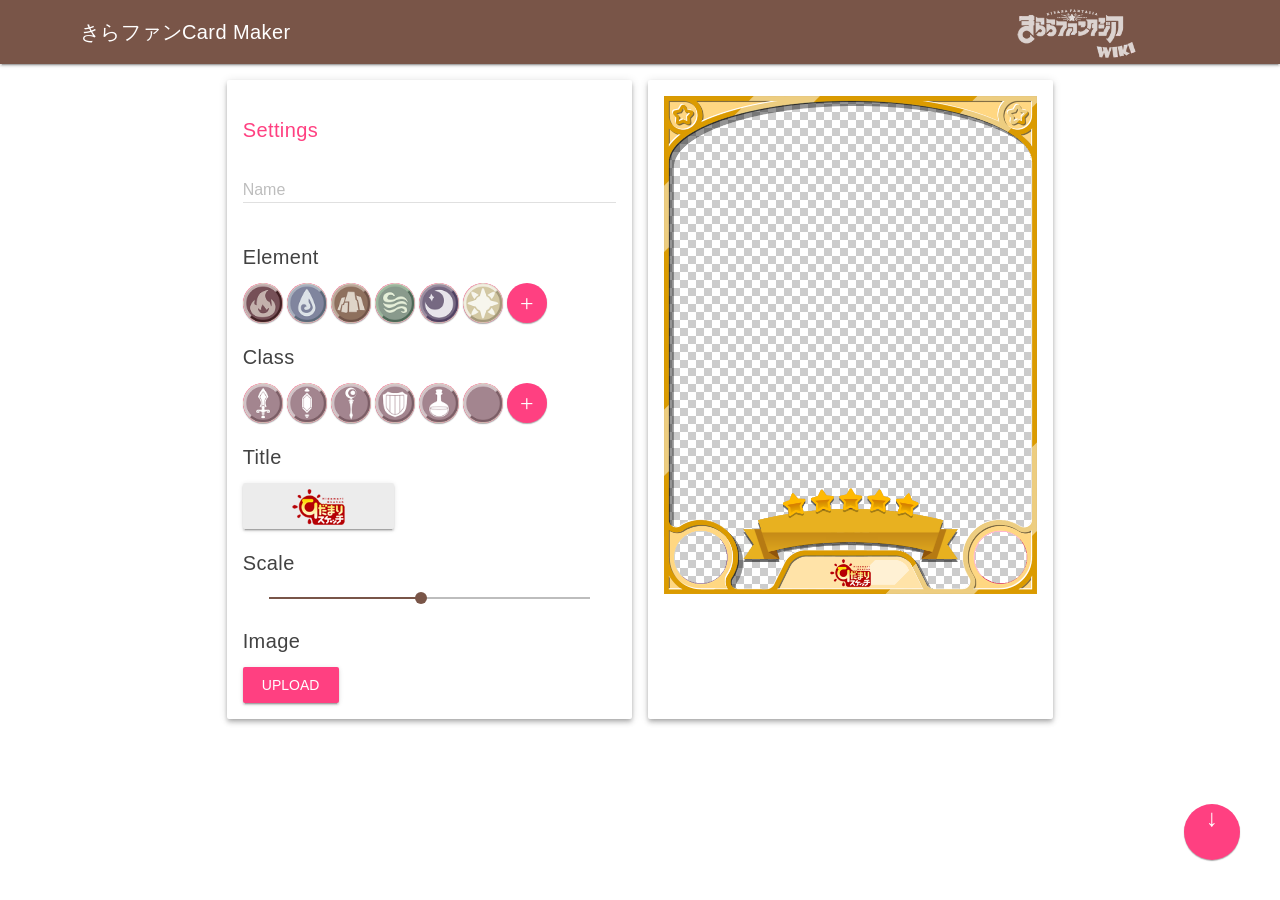
==== commit 8197eba9: "Change download attr" ====
--- a/index.html
+++ b/index.html
@@ -88,7 +88,7 @@
 				<div>
 					<h5 id="titleScale">Scale</h5>
 					<p style="width:100%">
-						<input class="mdl-slider mdl-js-slider" type="range" id="charaScale" min="5" max="100" value="50" step="1" oninput="setScale(event)">
+						<input class="mdl-slider mdl-js-slider" type="range" id="charaScale" min="5" max="100" value="50" step="0.01" oninput="setScale(event)">
 					</p>
 				</div>
 
@@ -112,7 +112,7 @@
 			<div class="mdl-cell--2-offset-desktop"></div>
 		</div>
 	    </main>
-		<a class="mdl-button mdl-js-button mdl-button--fab mdl-js-ripple-effect mdl-button--colored" id="convertToImg" download="YourKraraCard.png" >↓</a>
+		<a class="mdl-button mdl-js-button mdl-button--fab mdl-js-ripple-effect mdl-button--colored" id="convertToImg" download="Kirafan_CardMaker_.png" >↓</a>
 	</div>
 	<!--
     <div id="imgHolder"></div>
@@ -123,4 +123,4 @@
 </body>
 <script src="./js/index.js"></script>
 
-</html>+</html>
--- a/css/index.css
+++ b/css/index.css
@@ -13,7 +13,13 @@
   width: 0px;
 }
 
+#titleSelected {
+    padding: 5px 16px;
+}
 
+#elementSelector button, #classSelector button {
+    margin-right: 4px;
+}
 
 #niseForm {
   float: left;
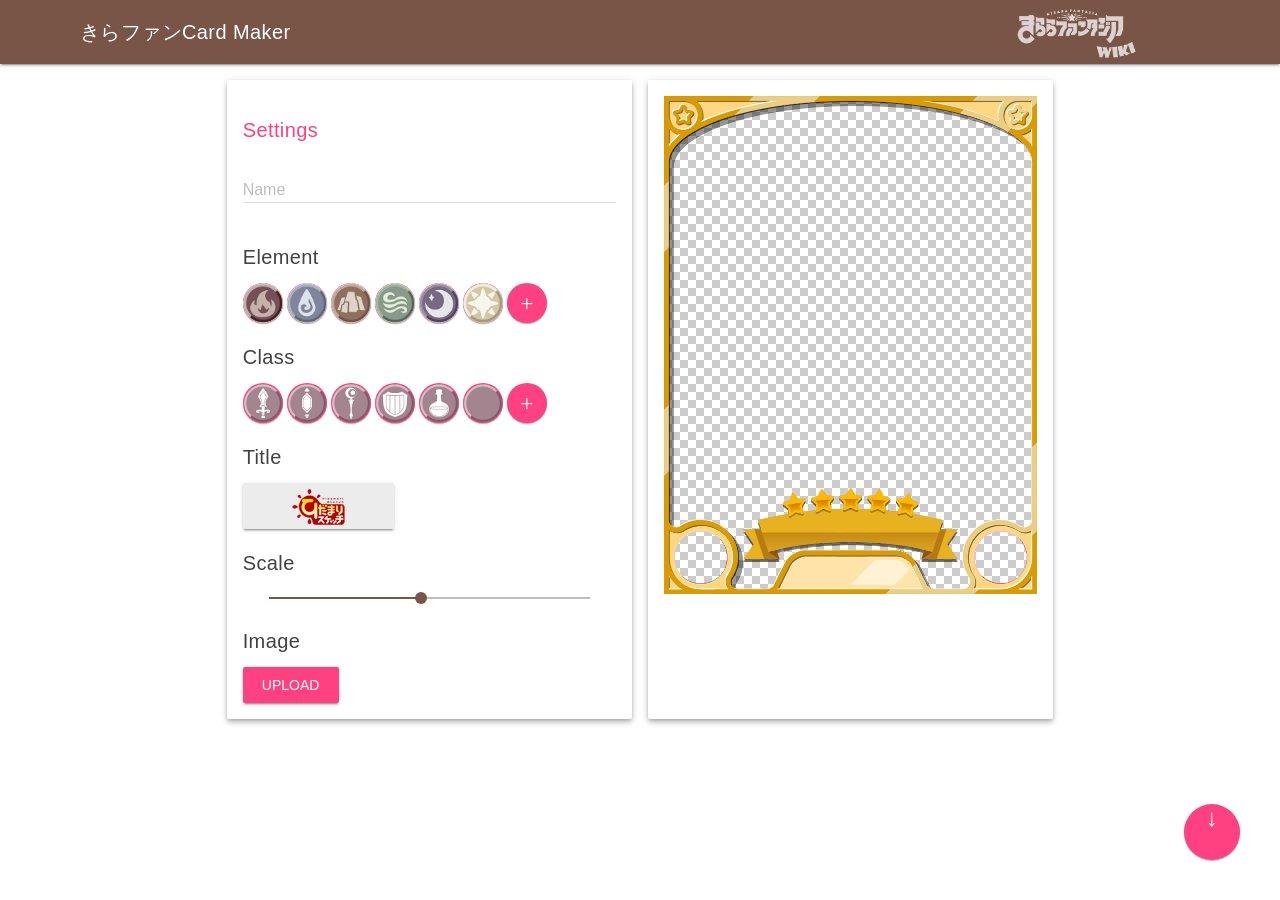
==== commit e43762da: "Removed the need for imgHolder + minor fixes" ====
--- a/index.html
+++ b/index.html
@@ -27,19 +27,22 @@
     <link rel="icon" href="https://kirafan.bangbang93.com/static/assets/texture/charauiresource/charaicon/charaicon_14032001.jpeg"
         type="image/x-icon">
 </head>
-
 <body>
 	<dialog id="dialog_title" class="mdl-dialog">
-		<h3 class="mdl-dialog__title">Select anime</h3>
-		<div class="mdl-dialog__content setting-content" id="titleSelector">
-			
+		<h3 class="mdl-dialog__title">Select Title</h3>
+		<div class="mdl-dialog__content select-content" id="titleSelector">
+		</div>
+		<div class="mdl-dialog__actions">
+			<button type="button" class="mdl-button _title" id="titleBlank"></button>
+			<label class="mdl-button mdl-button--colored" for="titleFile" id="titleFileLabel"></label>
+            <input type="file" name="titleFile" id="titleFile" accept="image/*" hidden/>
+			</div>
 		</div>
 	</dialog>
 	
     <div class="mdl-main mdl-layout mdl-js-layout mdl-layout--fixed-header">
 		<header class="mdl-layout__header">
 			<div class="mdl-layout__header-row">
-				
 				<!-- Title -->
 				<span class="mdl-layout-title">きらファンCard Maker</span>
 				<!-- Add spacer, to align navigation to the right -->
@@ -57,7 +60,7 @@
 		    <div class="mdl-cell mdl-cell--2-col mdl-cell--hide-tablet mdl-cell--hide-phone"></div>
 			<div class="setting-content mdl-color--white mdl-shadow--4dp content mdl-color-text--grey-800 mdl-cell mdl-cell--4-col mdl-cell--8-col-phone">
                 <div>
-                    <h5 id="titleSettings" class="mdl-color-text--accent">Settings</h4>
+                    <h5 id="titleSettings" class="mdl-color-text--accent">Settings</h5>
                 </div>
 				<div>
                     <div class="mdl-textfield mdl-js-textfield mdl-chat-input"  style="width:100%">
@@ -91,8 +94,6 @@
 						<input class="mdl-slider mdl-js-slider" type="range" id="charaScale" min="5" max="100" value="50" step="0.01" oninput="setScale(event)">
 					</p>
 				</div>
-
-				<!-- Accent-colored raised button with ripple -->
 				<div>
 					<h5 id="titleImage">Image</h5>
 					<input type="file" name="file" id="file" accept="image/*" hidden/>
@@ -101,7 +102,6 @@
 					</label>
 				</div>
             </div>
-			<div id="imgHolder"></div>
 			<div class="setting-content mdl-color--white mdl-shadow--4dp content mdl-color-text--grey-800 mdl-cell mdl-cell--4-col mdl-cell--8-col-phone">
 				<div id="niseForm">
 				<span id="fontLoader">FontLoader</span>
@@ -114,12 +114,6 @@
 	    </main>
 		<a class="mdl-button mdl-js-button mdl-button--fab mdl-js-ripple-effect mdl-button--colored" id="convertToImg" download="Kirafan_CardMaker_.png" >↓</a>
 	</div>
-	<!--
-    <div id="imgHolder"></div>
-    <div id="pixiHolder"></div>
-    <font face="nameFont"></font>
-    <div id="convertToImg">Download as Image</div>
-    <img src="" alt="" id="appendImg">-->
 </body>
 <script src="./js/index.js"></script>
 
--- a/css/index.css
+++ b/css/index.css
@@ -14,11 +14,12 @@
 }
 
 #titleSelected {
-    padding: 5px 16px;
+  padding: 5px 16px;
 }
 
-#elementSelector button, #classSelector button {
-    margin-right: 4px;
+#elementSelector button,
+#classSelector button {
+  margin-right: 4px;
 }
 
 #niseForm {
@@ -42,53 +43,87 @@
   margin-bottom: 5px;
 }
 
-img{  
-    width: auto;  
-    height: auto;  
-    max-width: 100%;  
-    max-height: 100%;     
-}  
+img {
+  width: auto;
+  height: auto;
+  max-width: 100%;
+  max-height: 100%;
+}
 
 .grayimg {
-    -webkit-filter: grayscale(80%);
-       -moz-filter: grayscale(80%);
-         -o-filter: grayscale(80%);
-        -ms-filter: grayscale(80%);
-            filter: grayscale(80%); 
+  -webkit-filter: grayscale(80%);
+  -moz-filter: grayscale(80%);
+  -o-filter: grayscale(80%);
+  -ms-filter: grayscale(80%);
+  filter: grayscale(80%);
 }
 
 .hovorimg {
-    -webkit-filter: grayscale(0%);
-       -moz-filter: grayscale(0%);
-         -o-filter: grayscale(0%);
-        -ms-filter: grayscale(0%);
-            filter: grayscale(0%); 
+  -webkit-filter: grayscale(0%);
+  -moz-filter: grayscale(0%);
+  -o-filter: grayscale(0%);
+  -ms-filter: grayscale(0%);
+  filter: grayscale(0%);
+}
+
+.titlediv > .grayimg {
+  -webkit-filter: grayscale(0%);
+  -moz-filter: grayscale(0%);
+  -o-filter: grayscale(0%);
+  -ms-filter: grayscale(0%);
+  filter: grayscale(0%);
+}
+
+.titlediv > .hovorimg {
+  -webkit-filter: grayscale(0%);
+  -moz-filter: grayscale(0%);
+  -o-filter: grayscale(0%);
+  -ms-filter: grayscale(0%);
+  filter: grayscale(0%);
+}
+
+.select-content {
+  justify-content: center;
+  border-radius: 2px;
+  padding: 16px 16px;
+  margin-bottom: 16px;
+  position: relative;
 }
 
 .setting-content {
-    border-radius: 2px;
-    padding: 16px 16px;
-    margin-bottom: 16px;
-    position: relative;
+  border-radius: 2px;
+  padding: 16px 16px;
+  margin-bottom: 16px;
+  position: relative;
 }
 
 .mdl-name-input {
-    width: 85%;
+  width: 85%;
 }
 
 .mdl-name-input-button {
-    width: 20%;
+  width: 20%;
 }
 
-.name_input{
-    position: absolute;
-    bottom: 0;
-    left: 16px;
-    right:16px;
+.name_input {
+  position: absolute;
+  bottom: 0;
+  left: 16px;
+  right: 16px;
 }
 
-.titleicon img{width:60%;height:60%;}
+.titleicon img {
+  width: 60%;
+  height: 60%;
+}
+.titlediv {
+  margin-top: 15px;
+  margin-bottom: 15px;
+}
 
+#dialog_title {
+  width: 75%;
+}
 #titleSelector {
   width: auto;
   height: 420px;
@@ -96,6 +131,10 @@
   overflow-x: hidden;
 }
 
+#titleBlank,
+#titleFileLabel {
+  font-size: 28px;
+}
 
 #choiceHolder {
   float: left;
@@ -119,29 +158,13 @@
   width: 260px;
 }
 .customdiv {
-	display:inline-block;
+  display: inline-block;
 }
-.Custom > label {
-  height: 50px;
-  width: 80px;
-  margin-top: 5px;
-  background-color: #ffd;
+#tempTitle {
+  width: 100%;
   display: flex;
   justify-content: center;
   align-items: Center;
-  float: left;
-  border: 1px solid #784a3d;
-  border-radius: 15px;
-  cursor: pointer;
-}
-
-
-#tempTitle {
-  width: 148px;
-  display: flex;
-  justify-content: center;
-  align-items: Center;
-  height: 64px;
 }
 
 #noticeHolder img {
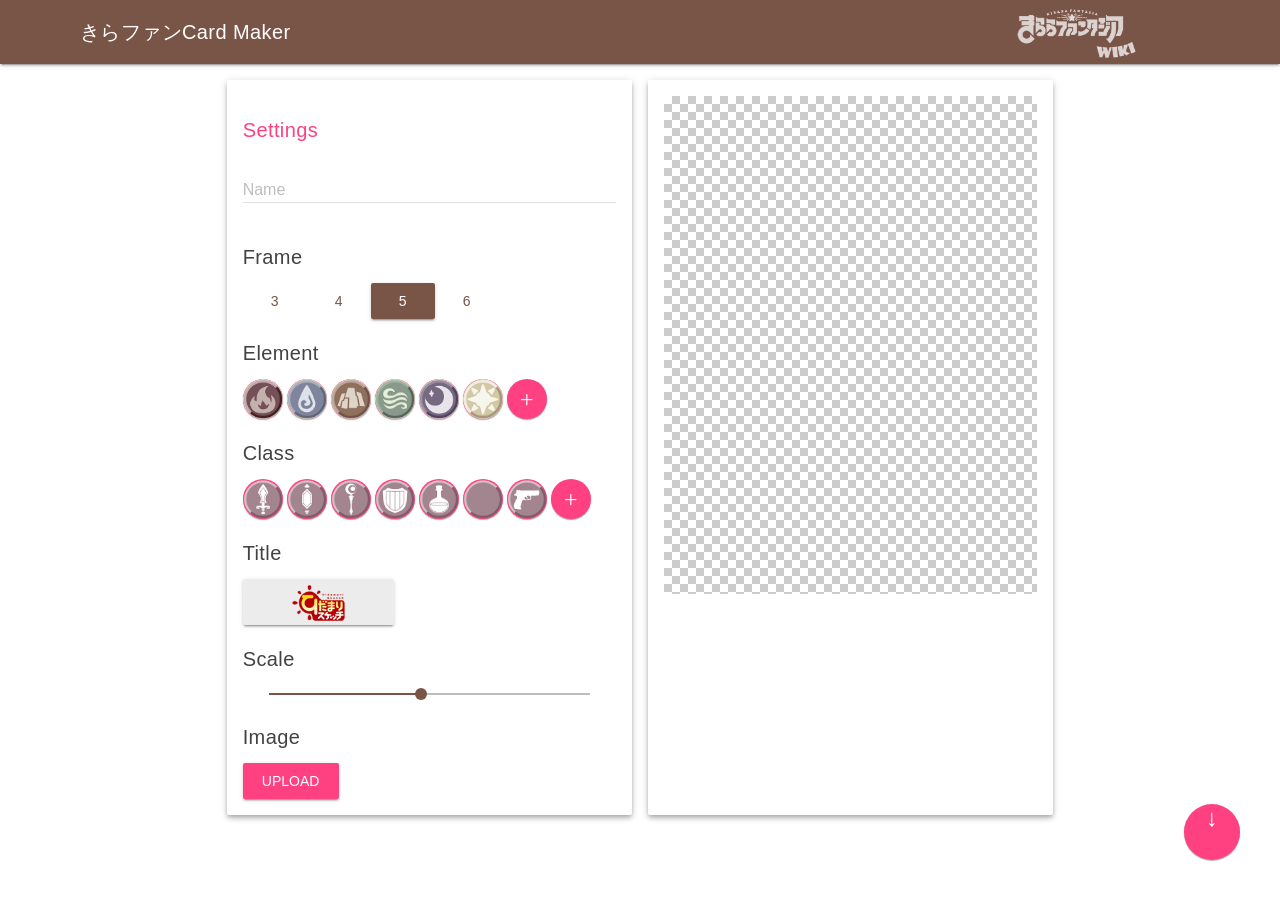
==== commit 531846eb: "add 3456 Frame" ====
--- a/index.html
+++ b/index.html
@@ -73,6 +73,10 @@
 					<div class="mdl-progress mdl-js-progress mdl-progress__indeterminate">
 				</div>	
 				</div>
+                <div>
+					<h5 id="titleFrame">Frame</h5>
+					<div id="frameSelector"></div>
+				</div>
 				<div>
 					<h5 id="titleElement">Elemental</h5>
 					<div id="elementSelector"></div>
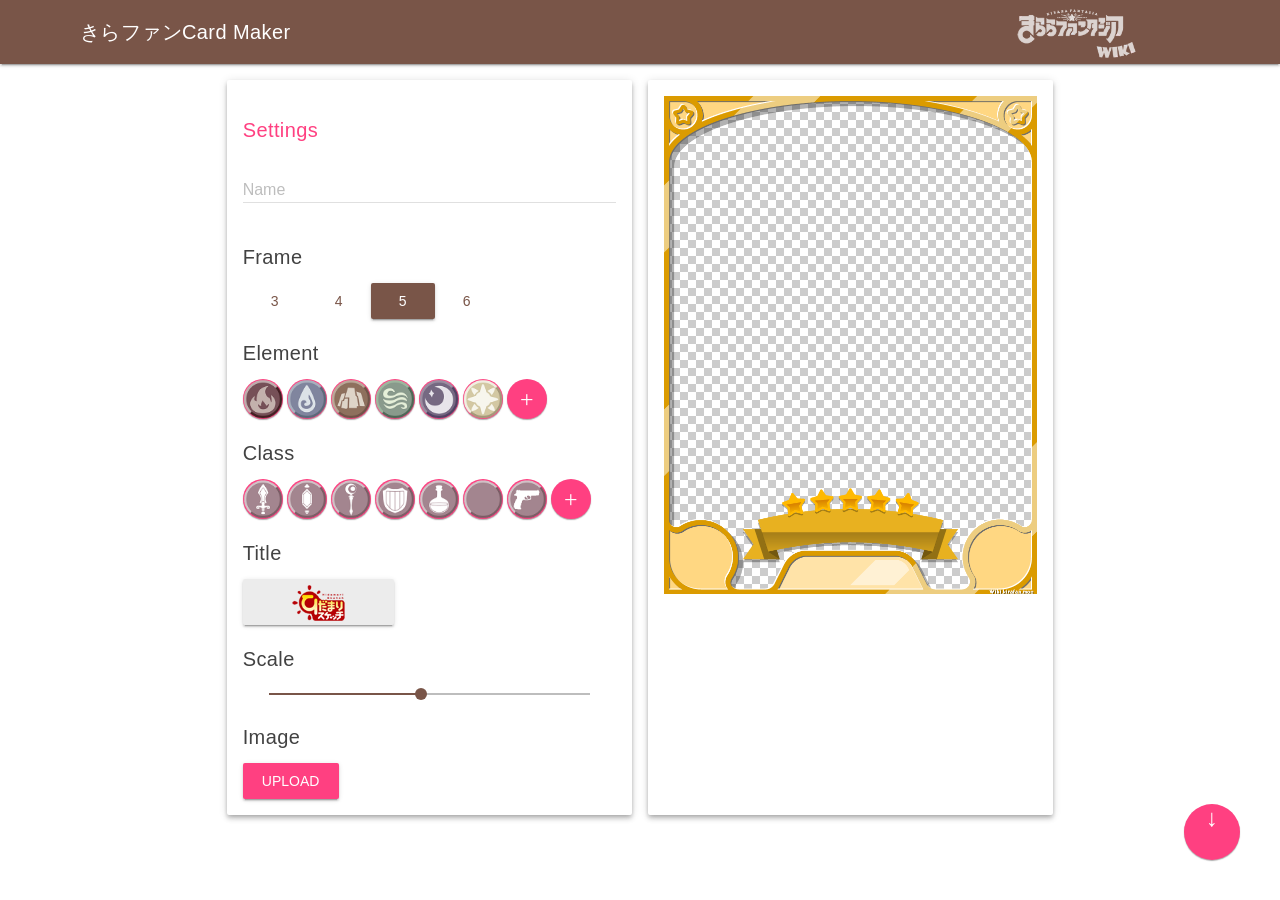
==== commit 10fd590f: "modify method to download img" ====
--- a/index.html
+++ b/index.html
@@ -28,6 +28,7 @@
         type="image/x-icon">
 </head>
 <body>
+<div id="upperDiv"><img src="./img/class/0.png" id="downloadImg"></div>
 	<dialog id="dialog_title" class="mdl-dialog">
 		<h3 class="mdl-dialog__title">Select Title</h3>
 		<div class="mdl-dialog__content select-content" id="titleSelector">
@@ -116,7 +117,8 @@
 			<div class="mdl-cell--2-offset-desktop"></div>
 		</div>
 	    </main>
-		<a class="mdl-button mdl-js-button mdl-button--fab mdl-js-ripple-effect mdl-button--colored" id="convertToImg" download="Kirafan_CardMaker_.png" >↓</a>
+		<!--<a class="mdl-button mdl-js-button mdl-button&#45;&#45;fab mdl-js-ripple-effect mdl-button&#45;&#45;colored" id="convertToImg" download="Kirafan_CardMaker_.png" >↓</a>-->
+		<a class="mdl-button mdl-js-button mdl-button--fab mdl-js-ripple-effect mdl-button--colored" id="convertToImg">↓</a>
 	</div>
 </body>
 <script src="./js/index.js"></script>
--- a/css/index.css
+++ b/css/index.css
@@ -170,3 +170,16 @@
 #noticeHolder img {
   width: 120px;
 }
+
+#upperDiv{
+  position: absolute;
+  width: 100%;
+  height: 100vh;
+  background-color: rgba(0,0,0,0.5);
+  z-index: 514;
+  text-align: center;
+  display: none;
+  cursor: pointer;
+}
+img downloadImg{
+}
